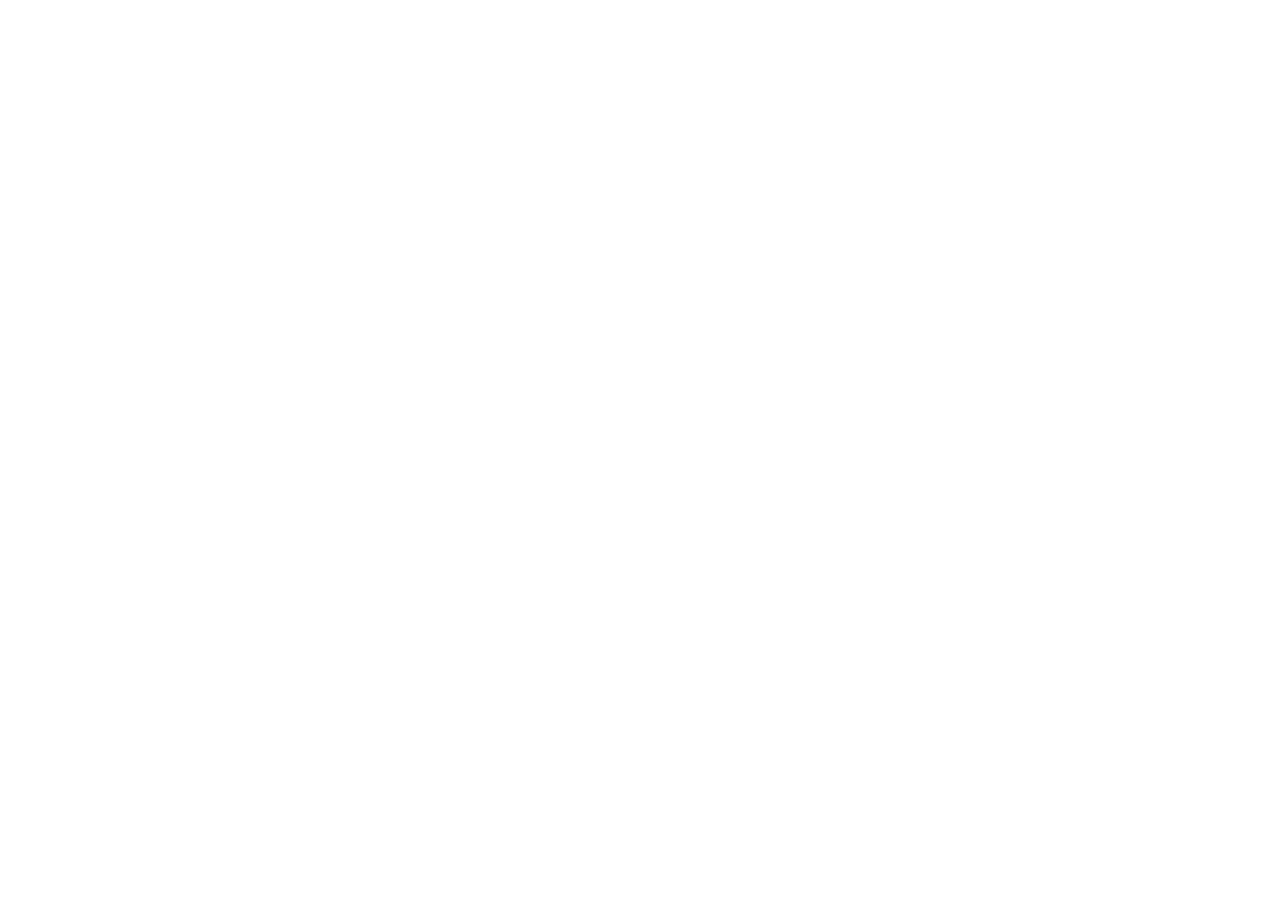
==== demo.html @ b32f46dc "finished working on testimonial section" ====
<!DOCTYPE html>
<html lang="en">

<head>
  <meta charset="UTF-8">
  <meta http-equiv="X-UA-Compatible" content="IE=edge">
  <meta name="viewport" content="width=device-width, initial-scale=1.0">
  <title>Document</title>
</head>

<body>
  
</body>

</html>
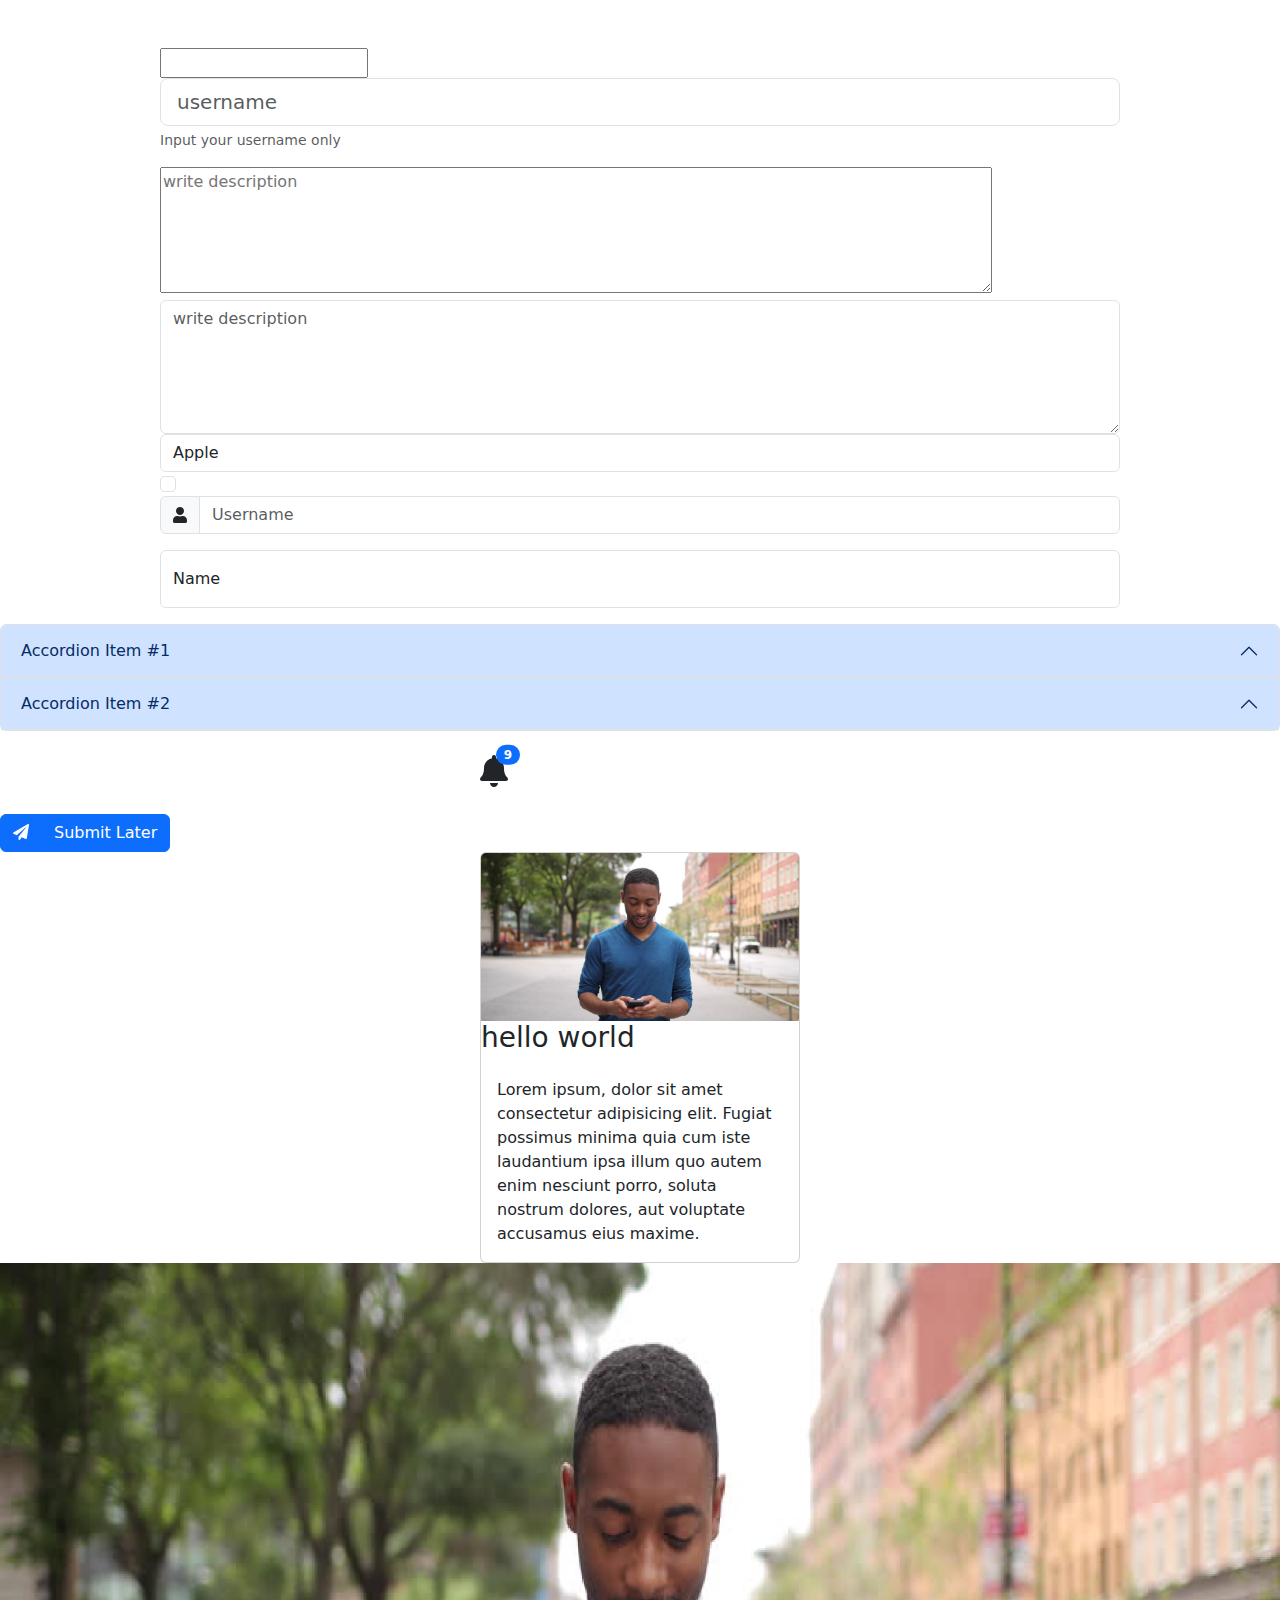
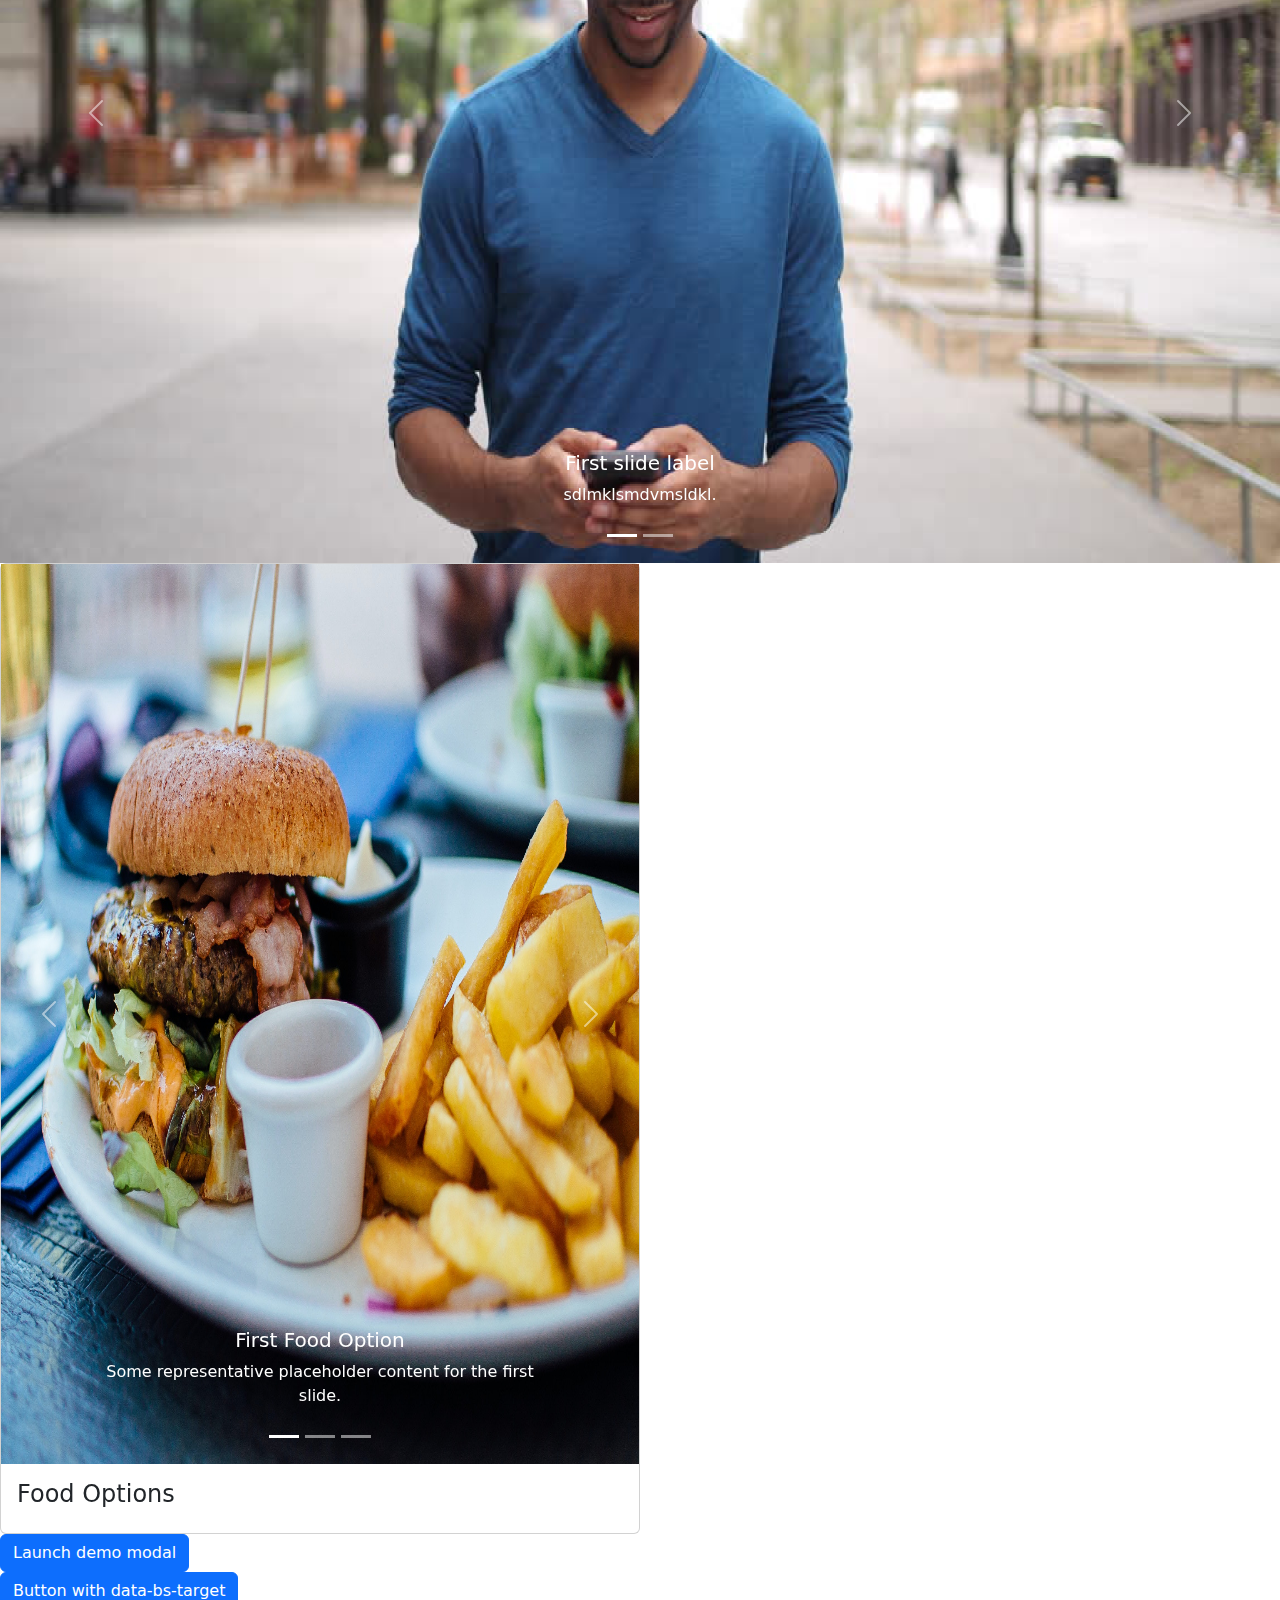
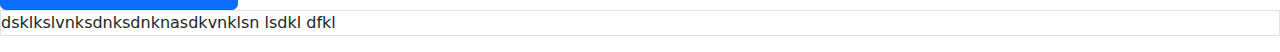
==== commit 8a6247ed: "demo messages" ====
--- a/demo.html
+++ b/demo.html
@@ -6,10 +6,246 @@
   <meta http-equiv="X-UA-Compatible" content="IE=edge">
   <meta name="viewport" content="width=device-width, initial-scale=1.0">
   <title>Document</title>
+  <link rel="stylesheet" href="assets/css/bootstrap.min.css">
+  <link rel="stylesheet" href="assets/css/all.min.css">
+  <style>
+    .carousel-item {
+      height: 100vh;
+    }
+
+    .carousel-item img {
+      height: 100%;
+    }
+  </style>
 </head>
 
 <body>
-  
+
+  <form class="col-5 col-md-9 mt-5 mx-auto">
+    <input type="text">
+    <input type="text" class="form-control form-control-lg" placeholder="username">
+    <p class="form-text">Input your username only</p>
+    <textarea placeholder="write description" rows="5" cols="100"></textarea>
+    <textarea class="form-control" placeholder="write description" rows="5"></textarea>
+    <select class="form-control">
+      <option>Apple</option>
+      <option>Pineapple</option>
+      <option>Mango</option>
+      <option>Bannana</option>
+    </select>
+    <input type="checkbox" class="form-check-input">
+    <div class="input-group mb-3">
+      <span class="input-group-text" id="basic-addon1">
+        <i class="fas fa-user"></i>
+      </span>
+      <input type="text" class="form-control" placeholder="Username" aria-label="Username"
+        aria-describedby="basic-addon1">
+    </div>
+    <div class="form-floating mb-3">
+      <input type="text" class="form-control" id="floatingInput" placeholder="name">
+      <label for="floatingInput">Name</label>
+    </div>
+  </form>
+
+  <div class="accordion" id="accordion">
+    <div class="accordion-item">
+      <h2 class="accordion-header">
+        <button class="accordion-button" type="button" data-bs-toggle="collapse" data-bs-target="#collapseOne"
+          aria-expanded="false" aria-controls="collapseOne">
+          Accordion Item #1
+        </button>
+      </h2>
+      <div id="collapseOne" class="accordion-collapse collapse" data-bs-parent="#accordionExample">
+        <div class="accordion-body">
+          <strong>This is the first item's accordion body.</strong> It is shown by default, until the collapse plugin
+          adds the appropriate classes that we use to style each element. These classes control the overall appearance,
+          as well as the showing and hiding via CSS transitions. You can modify any of this with custom CSS or
+          overriding our default variables. It's also worth noting that just about any HTML can go within the
+          <code>.accordion-body</code>, though the transition does limit overflow.
+          <strong>This is the first item's accordion body.</strong> It is shown by default, until the collapse plugin
+          adds the appropriate classes that we use to style each element. These classes control the overall appearance,
+          as well as the showing and hiding via CSS transitions. You can modify any of this with custom CSS or
+          overriding our default variables. It's also worth noting that just about any HTML can go within the
+          <code>.accordion-body</code>, though the transition does limit overflow.
+          <strong>This is the first item's accordion body.</strong> It is shown by default, until the collapse plugin
+          adds the appropriate classes that we use to style each element. These classes control the overall appearance,
+          as well as the showing and hiding via CSS transitions. You can modify any of this with custom CSS or
+          overriding our default variables. It's also worth noting that just about any HTML can go within the
+          <code>.accordion-body</code>, though the transition does limit overflow.
+          <strong>This is the first item's accordion body.</strong> It is shown by default, until the collapse plugin
+          adds the appropriate classes that we use to style each element. These classes control the overall appearance,
+          as well as the showing and hiding via CSS transitions. You can modify any of this with custom CSS or
+          overriding our default variables. It's also worth noting that just about any HTML can go within the
+          <code>.accordion-body</code>, though the transition does limit overflow.
+        </div>
+      </div>
+    </div>
+    <div class="accordion-item">
+      <h2 class="accordion-header">
+        <button class="accordion-button" type="button" data-bs-toggle="collapse" data-bs-target="#collapseTwo"
+          aria-expanded="false" aria-controls="collapseTwo">
+          Accordion Item #2
+        </button>
+      </h2>
+      <div id="collapseTwo" class="accordion-collapse collapse" data-bs-parent="#accordionExample">
+        <div class="accordion-body">
+          <strong>This is the first item's accordion body.</strong> It is shown by default, until the collapse plugin
+          adds the appropriate classes that we use to style each element. These classes control the overall appearance,
+          as well as the showing and hiding via CSS transitions. You can modify any of this with custom CSS or
+          overriding our default variables. It's also worth noting that just about any HTML can go within the
+          <code>.accordion-body</code>, though the transition does limit overflow.
+        </div>
+      </div>
+    </div>
+  </div>
+  <div class="col-3 mx-auto my-4 position-relative">
+    <i class="fa-2x fas fa-bell"></i>
+    <span class="position-absolute top-0 start-1 translate-middle badge rounded-pill bg-primary">
+      9
+    </span>
+  </div>
+
+  <div class="btn-group" role="group" aria-label="Basic example">
+    <button type="button" class="btn btn-primary">
+      <i class="fas fa-paper-plane"></i>
+    </button>
+    <button type="button" class="btn btn-primary">Submit Later</button>
+  </div>
+
+  <div class="card col-3 mx-auto">
+    <img src="assets/images/banner-2.png" class="card-img-top" alt="">
+    <h3 class="card-title">hello world</h3>
+    <div class="card-body">
+      Lorem ipsum, dolor sit amet consectetur adipisicing elit. Fugiat possimus minima quia cum iste laudantium ipsa
+      illum quo autem enim nesciunt porro, soluta nostrum dolores, aut voluptate accusamus eius maxime.
+    </div>
+  </div>
+
+  <div id="carouselExample" class="carousel slide">
+    <div class="carousel-indicators">
+      <button type="button" data-bs-target="#carouselExampleIndicators" data-bs-slide-to="0" class="active"
+        aria-current="true" aria-label="Slide 1"></button>
+      <button type="button" data-bs-target="#carouselExampleIndicators" data-bs-slide-to="1"
+        aria-label="Slide 2"></button>
+    </div>
+    <div class="carousel-inner">
+      <div class="carousel-item active">
+        <img src="assets/images/banner-2.png" class="d-block w-100" alt="...">
+        <div class="carousel-caption d-none d-md-block">
+          <h5>First slide label</h5>
+          <p>sdlmklsmdvmsldkl.</p>
+        </div>
+      </div>
+      <div class="carousel-item">
+        <img src="assets/images/banner.png" class="d-block w-100" alt="...">
+        <div class="carousel-caption d-none d-md-block">
+          <h5>First slide label</h5>
+          <p>Some representative placeholder content for the first slide.</p>
+        </div>
+      </div>
+    </div>
+    <button class="carousel-control-prev" type="button" data-bs-target="#carouselExample" data-bs-slide="prev">
+      <span class="carousel-control-prev-icon" aria-hidden="true"></span>
+      <span class="visually-hidden">Previous</span>
+    </button>
+    <button class="carousel-control-next" type="button" data-bs-target="#carouselExample" data-bs-slide="next">
+      <span class="carousel-control-next-icon" aria-hidden="true"></span>
+      <span class="visually-hidden">Next</span>
+    </button>
+  </div>
+
+  <div class="card col-md-6 col-12">
+    <div id="carouselExampleCaptions" class="carousel slide">
+      <div class="carousel-indicators">
+        <button type="button" data-bs-target="#carouselExampleCaptions" data-bs-slide-to="0" class="active"
+          aria-current="true" aria-label="Slide 1"></button>
+        <button type="button" data-bs-target="#carouselExampleCaptions" data-bs-slide-to="1"
+          aria-label="Slide 2"></button>
+        <button type="button" data-bs-target="#carouselExampleCaptions" data-bs-slide-to="2"
+          aria-label="Slide 3"></button>
+      </div>
+      <div class="carousel-inner">
+        <div class="carousel-item active">
+          <img src="assets/images/pexels-robin-stickel-70497.jpg" class="d-block w-100" alt="...">
+          <div class="carousel-caption d-none d-md-block">
+            <h5>First Food Option</h5>
+            <p>Some representative placeholder content for the first slide.</p>
+          </div>
+        </div>
+        <div class="carousel-item">
+          <img src="assets/images/pexels-ella-olsson-1640772.jpg" class="d-block w-100" alt="...">
+          <div class="carousel-caption d-none d-md-block">
+            <h5>Second Food Option</h5>
+            <p>Some representative placeholder content for the second slide.</p>
+          </div>
+        </div>
+        <div class="carousel-item">
+          <img src="assets/images/pexels-rajesh-tp-1624487.jpg" class="d-block w-100" alt="...">
+          <div class="carousel-caption d-none d-md-block">
+            <h5>Third Food Option</h5>
+            <p>Some representative placeholder content for the third slide.</p>
+          </div>
+        </div>
+      </div>
+      <button class="carousel-control-prev" type="button" data-bs-target="#carouselExampleCaptions"
+        data-bs-slide="prev">
+        <span class="carousel-control-prev-icon" aria-hidden="true"></span>
+        <span class="visually-hidden">Previous</span>
+      </button>
+      <button class="carousel-control-next" type="button" data-bs-target="#carouselExampleCaptions"
+        data-bs-slide="next">
+        <span class="carousel-control-next-icon" aria-hidden="true"></span>
+        <span class="visually-hidden">Next</span>
+      </button>
+    </div>
+    <div class="card-body">
+      <h4 class="card-title">Food Options</h4>
+    </div>
+  </div>
+
+  <!-- Button trigger modal -->
+  <button type="button" class="btn btn-primary" data-bs-toggle="modal" data-bs-target="#exampleModal">
+    Launch demo modal
+  </button>
+
+  <!-- Modal -->
+  <div class="modal fade" id="exampleModal" tabindex="-1" aria-labelledby="exampleModalLabel" aria-hidden="true">
+    <div class="modal-dialog">
+      <div class="modal-content">
+        <div class="modal-header">
+          <h1 class="modal-title fs-5" id="exampleModalLabel">Modal title</h1>
+          <button type="button" class="btn-close" data-bs-dismiss="modal" aria-label="Close"></button>
+        </div>
+        <div class="modal-body">
+          ...
+        </div>
+        <div class="modal-footer">
+          <button type="button" class="btn btn-secondary" data-bs-dismiss="modal">Close</button>
+          <button type="button" class="btn btn-primary">Save changes</button>
+        </div>
+      </div>
+    </div>
+  </div>
+
+  <div>
+    <button class="btn btn-primary" type="button" data-bs-toggle="collapse" data-bs-target="#collapseExample"
+      aria-expanded="false" aria-controls="collapseExample">
+      Button with data-bs-target
+    </button>
+  </div>
+  <div class="collapse" id="collapseExample">
+    <div class="card card-body">
+      Some placeholder content for the collapse component. This panel is hidden by default but revealed when the user
+      activates the relevant trigger.
+    </div>
+  </div>
+
+  <p class="col-12 p-0 border">
+    dsklkslvnksdnksdnknasdkvnklsn lsdkl dfkl
+  </p>
+
+  <script src="assets/js/all.min.js"></script>
+  <script src="assets/js/bootstrap.min.js"></script>
 </body>
 
 </html>--- a/assets/css/all.min.css
+++ b/assets/css/all.min.css
@@ -0,0 +1,5 @@
+/*!
+ * Font Awesome Free 5.15.4 by @fontawesome - https://fontawesome.com
+ * License - https://fontawesome.com/license/free (Icons: CC BY 4.0, Fonts: SIL OFL 1.1, Code: MIT License)
+ */
+.fa,.fab,.fad,.fal,.far,.fas{-moz-osx-font-smoothing:grayscale;-webkit-font-smoothing:antialiased;display:inline-block;font-style:normal;font-variant:normal;text-rendering:auto;line-height:1}.fa-lg{font-size:1.33333em;line-height:.75em;vertical-align:-.0667em}.fa-xs{font-size:.75em}.fa-sm{font-size:.875em}.fa-1x{font-size:1em}.fa-2x{font-size:2em}.fa-3x{font-size:3em}.fa-4x{font-size:4em}.fa-5x{font-size:5em}.fa-6x{font-size:6em}.fa-7x{font-size:7em}.fa-8x{font-size:8em}.fa-9x{font-size:9em}.fa-10x{font-size:10em}.fa-fw{text-align:center;width:1.25em}.fa-ul{list-style-type:none;margin-left:2.5em;padding-left:0}.fa-ul>li{position:relative}.fa-li{left:-2em;position:absolute;text-align:center;width:2em;line-height:inherit}.fa-border{border:.08em solid #eee;border-radius:.1em;padding:.2em .25em .15em}.fa-pull-left{float:left}.fa-pull-right{float:right}.fa.fa-pull-left,.fab.fa-pull-left,.fal.fa-pull-left,.far.fa-pull-left,.fas.fa-pull-left{margin-right:.3em}.fa.fa-pull-right,.fab.fa-pull-right,.fal.fa-pull-right,.far.fa-pull-right,.fas.fa-pull-right{margin-left:.3em}.fa-spin{-webkit-animation:fa-spin 2s linear infinite;animation:fa-spin 2s linear infinite}.fa-pulse{-webkit-animation:fa-spin 1s steps(8) infinite;animation:fa-spin 1s steps(8) infinite}@-webkit-keyframes fa-spin{0%{-webkit-transform:rotate(0deg);transform:rotate(0deg)}to{-webkit-transform:rotate(1turn);transform:rotate(1turn)}}@keyframes fa-spin{0%{-webkit-transform:rotate(0deg);transform:rotate(0deg)}to{-webkit-transform:rotate(1turn);transform:rotate(1turn)}}.fa-rotate-90{-ms-filter:"progid:DXImageTransform.Microsoft.BasicImage(rotation=1)";-webkit-transform:rotate(90deg);transform:rotate(90deg)}.fa-rotate-180{-ms-filter:"progid:DXImageTransform.Microsoft.BasicImage(rotation=2)";-webkit-transform:rotate(180deg);transform:rotate(180deg)}.fa-rotate-270{-ms-filter:"progid:DXImageTransform.Microsoft.BasicImage(rotation=3)";-webkit-transform:rotate(270deg);transform:rotate(270deg)}.fa-flip-horizontal{-ms-filter:"progid:DXImageTransform.Microsoft.BasicImage(rotation=0, mirror=1)";-webkit-transform:scaleX(-1);transform:scaleX(-1)}.fa-flip-vertical{-webkit-transform:scaleY(-1);transform:scaleY(-1)}.fa-flip-both,.fa-flip-horizontal.fa-flip-vertical,.fa-flip-vertical{-ms-filter:"progid:DXImageTransform.Microsoft.BasicImage(rotation=2, mirror=1)"}.fa-flip-both,.fa-flip-horizontal.fa-flip-vertical{-webkit-transform:scale(-1);transform:scale(-1)}:root .fa-flip-both,:root .fa-flip-horizontal,:root .fa-flip-vertical,:root .fa-rotate-90,:root .fa-rotate-180,:root .fa-rotate-270{-webkit-filter:none;filter:none}.fa-stack{display:inline-block;height:2em;line-height:2em;position:relative;vertical-align:middle;width:2.5em}.fa-stack-1x,.fa-stack-2x{left:0;position:absolute;text-align:center;width:100%}.fa-stack-1x{line-height:inherit}.fa-stack-2x{font-size:2em}.fa-inverse{color:#fff}.fa-500px:before{content:"\f26e"}.fa-accessible-icon:before{content:"\f368"}.fa-accusoft:before{content:"\f369"}.fa-acquisitions-incorporated:before{content:"\f6af"}.fa-ad:before{content:"\f641"}.fa-address-book:before{content:"\f2b9"}.fa-address-card:before{content:"\f2bb"}.fa-adjust:before{content:"\f042"}.fa-adn:before{content:"\f170"}.fa-adversal:before{content:"\f36a"}.fa-affiliatetheme:before{content:"\f36b"}.fa-air-freshener:before{content:"\f5d0"}.fa-airbnb:before{content:"\f834"}.fa-algolia:before{content:"\f36c"}.fa-align-center:before{content:"\f037"}.fa-align-justify:before{content:"\f039"}.fa-align-left:before{content:"\f036"}.fa-align-right:before{content:"\f038"}.fa-alipay:before{content:"\f642"}.fa-allergies:before{content:"\f461"}.fa-amazon:before{content:"\f270"}.fa-amazon-pay:before{content:"\f42c"}.fa-ambulance:before{content:"\f0f9"}.fa-american-sign-language-interpreting:before{content:"\f2a3"}.fa-amilia:before{content:"\f36d"}.fa-anchor:before{content:"\f13d"}.fa-android:before{content:"\f17b"}.fa-angellist:before{content:"\f209"}.fa-angle-double-down:before{content:"\f103"}.fa-angle-double-left:before{content:"\f100"}.fa-angle-double-right:before{content:"\f101"}.fa-angle-double-up:before{content:"\f102"}.fa-angle-down:before{content:"\f107"}.fa-angle-left:before{content:"\f104"}.fa-angle-right:before{content:"\f105"}.fa-angle-up:before{content:"\f106"}.fa-angry:before{content:"\f556"}.fa-angrycreative:before{content:"\f36e"}.fa-angular:before{content:"\f420"}.fa-ankh:before{content:"\f644"}.fa-app-store:before{content:"\f36f"}.fa-app-store-ios:before{content:"\f370"}.fa-apper:before{content:"\f371"}.fa-apple:before{content:"\f179"}.fa-apple-alt:before{content:"\f5d1"}.fa-apple-pay:before{content:"\f415"}.fa-archive:before{content:"\f187"}.fa-archway:before{content:"\f557"}.fa-arrow-alt-circle-down:before{content:"\f358"}.fa-arrow-alt-circle-left:before{content:"\f359"}.fa-arrow-alt-circle-right:before{content:"\f35a"}.fa-arrow-alt-circle-up:before{content:"\f35b"}.fa-arrow-circle-down:before{content:"\f0ab"}.fa-arrow-circle-left:before{content:"\f0a8"}.fa-arrow-circle-right:before{content:"\f0a9"}.fa-arrow-circle-up:before{content:"\f0aa"}.fa-arrow-down:before{content:"\f063"}.fa-arrow-left:before{content:"\f060"}.fa-arrow-right:before{content:"\f061"}.fa-arrow-up:before{content:"\f062"}.fa-arrows-alt:before{content:"\f0b2"}.fa-arrows-alt-h:before{content:"\f337"}.fa-arrows-alt-v:before{content:"\f338"}.fa-artstation:before{content:"\f77a"}.fa-assistive-listening-systems:before{content:"\f2a2"}.fa-asterisk:before{content:"\f069"}.fa-asymmetrik:before{content:"\f372"}.fa-at:before{content:"\f1fa"}.fa-atlas:before{content:"\f558"}.fa-atlassian:before{content:"\f77b"}.fa-atom:before{content:"\f5d2"}.fa-audible:before{content:"\f373"}.fa-audio-description:before{content:"\f29e"}.fa-autoprefixer:before{content:"\f41c"}.fa-avianex:before{content:"\f374"}.fa-aviato:before{content:"\f421"}.fa-award:before{content:"\f559"}.fa-aws:before{content:"\f375"}.fa-baby:before{content:"\f77c"}.fa-baby-carriage:before{content:"\f77d"}.fa-backspace:before{content:"\f55a"}.fa-backward:before{content:"\f04a"}.fa-bacon:before{content:"\f7e5"}.fa-bacteria:before{content:"\e059"}.fa-bacterium:before{content:"\e05a"}.fa-bahai:before{content:"\f666"}.fa-balance-scale:before{content:"\f24e"}.fa-balance-scale-left:before{content:"\f515"}.fa-balance-scale-right:before{content:"\f516"}.fa-ban:before{content:"\f05e"}.fa-band-aid:before{content:"\f462"}.fa-bandcamp:before{content:"\f2d5"}.fa-barcode:before{content:"\f02a"}.fa-bars:before{content:"\f0c9"}.fa-baseball-ball:before{content:"\f433"}.fa-basketball-ball:before{content:"\f434"}.fa-bath:before{content:"\f2cd"}.fa-battery-empty:before{content:"\f244"}.fa-battery-full:before{content:"\f240"}.fa-battery-half:before{content:"\f242"}.fa-battery-quarter:before{content:"\f243"}.fa-battery-three-quarters:before{content:"\f241"}.fa-battle-net:before{content:"\f835"}.fa-bed:before{content:"\f236"}.fa-beer:before{content:"\f0fc"}.fa-behance:before{content:"\f1b4"}.fa-behance-square:before{content:"\f1b5"}.fa-bell:before{content:"\f0f3"}.fa-bell-slash:before{content:"\f1f6"}.fa-bezier-curve:before{content:"\f55b"}.fa-bible:before{content:"\f647"}.fa-bicycle:before{content:"\f206"}.fa-biking:before{content:"\f84a"}.fa-bimobject:before{content:"\f378"}.fa-binoculars:before{content:"\f1e5"}.fa-biohazard:before{content:"\f780"}.fa-birthday-cake:before{content:"\f1fd"}.fa-bitbucket:before{content:"\f171"}.fa-bitcoin:before{content:"\f379"}.fa-bity:before{content:"\f37a"}.fa-black-tie:before{content:"\f27e"}.fa-blackberry:before{content:"\f37b"}.fa-blender:before{content:"\f517"}.fa-blender-phone:before{content:"\f6b6"}.fa-blind:before{content:"\f29d"}.fa-blog:before{content:"\f781"}.fa-blogger:before{content:"\f37c"}.fa-blogger-b:before{content:"\f37d"}.fa-bluetooth:before{content:"\f293"}.fa-bluetooth-b:before{content:"\f294"}.fa-bold:before{content:"\f032"}.fa-bolt:before{content:"\f0e7"}.fa-bomb:before{content:"\f1e2"}.fa-bone:before{content:"\f5d7"}.fa-bong:before{content:"\f55c"}.fa-book:before{content:"\f02d"}.fa-book-dead:before{content:"\f6b7"}.fa-book-medical:before{content:"\f7e6"}.fa-book-open:before{content:"\f518"}.fa-book-reader:before{content:"\f5da"}.fa-bookmark:before{content:"\f02e"}.fa-bootstrap:before{content:"\f836"}.fa-border-all:before{content:"\f84c"}.fa-border-none:before{content:"\f850"}.fa-border-style:before{content:"\f853"}.fa-bowling-ball:before{content:"\f436"}.fa-box:before{content:"\f466"}.fa-box-open:before{content:"\f49e"}.fa-box-tissue:before{content:"\e05b"}.fa-boxes:before{content:"\f468"}.fa-braille:before{content:"\f2a1"}.fa-brain:before{content:"\f5dc"}.fa-bread-slice:before{content:"\f7ec"}.fa-briefcase:before{content:"\f0b1"}.fa-briefcase-medical:before{content:"\f469"}.fa-broadcast-tower:before{content:"\f519"}.fa-broom:before{content:"\f51a"}.fa-brush:before{content:"\f55d"}.fa-btc:before{content:"\f15a"}.fa-buffer:before{content:"\f837"}.fa-bug:before{content:"\f188"}.fa-building:before{content:"\f1ad"}.fa-bullhorn:before{content:"\f0a1"}.fa-bullseye:before{content:"\f140"}.fa-burn:before{content:"\f46a"}.fa-buromobelexperte:before{content:"\f37f"}.fa-bus:before{content:"\f207"}.fa-bus-alt:before{content:"\f55e"}.fa-business-time:before{content:"\f64a"}.fa-buy-n-large:before{content:"\f8a6"}.fa-buysellads:before{content:"\f20d"}.fa-calculator:before{content:"\f1ec"}.fa-calendar:before{content:"\f133"}.fa-calendar-alt:before{content:"\f073"}.fa-calendar-check:before{content:"\f274"}.fa-calendar-day:before{content:"\f783"}.fa-calendar-minus:before{content:"\f272"}.fa-calendar-plus:before{content:"\f271"}.fa-calendar-times:before{content:"\f273"}.fa-calendar-week:before{content:"\f784"}.fa-camera:before{content:"\f030"}.fa-camera-retro:before{content:"\f083"}.fa-campground:before{content:"\f6bb"}.fa-canadian-maple-leaf:before{content:"\f785"}.fa-candy-cane:before{content:"\f786"}.fa-cannabis:before{content:"\f55f"}.fa-capsules:before{content:"\f46b"}.fa-car:before{content:"\f1b9"}.fa-car-alt:before{content:"\f5de"}.fa-car-battery:before{content:"\f5df"}.fa-car-crash:before{content:"\f5e1"}.fa-car-side:before{content:"\f5e4"}.fa-caravan:before{content:"\f8ff"}.fa-caret-down:before{content:"\f0d7"}.fa-caret-left:before{content:"\f0d9"}.fa-caret-right:before{content:"\f0da"}.fa-caret-square-down:before{content:"\f150"}.fa-caret-square-left:before{content:"\f191"}.fa-caret-square-right:before{content:"\f152"}.fa-caret-square-up:before{content:"\f151"}.fa-caret-up:before{content:"\f0d8"}.fa-carrot:before{content:"\f787"}.fa-cart-arrow-down:before{content:"\f218"}.fa-cart-plus:before{content:"\f217"}.fa-cash-register:before{content:"\f788"}.fa-cat:before{content:"\f6be"}.fa-cc-amazon-pay:before{content:"\f42d"}.fa-cc-amex:before{content:"\f1f3"}.fa-cc-apple-pay:before{content:"\f416"}.fa-cc-diners-club:before{content:"\f24c"}.fa-cc-discover:before{content:"\f1f2"}.fa-cc-jcb:before{content:"\f24b"}.fa-cc-mastercard:before{content:"\f1f1"}.fa-cc-paypal:before{content:"\f1f4"}.fa-cc-stripe:before{content:"\f1f5"}.fa-cc-visa:before{content:"\f1f0"}.fa-centercode:before{content:"\f380"}.fa-centos:before{content:"\f789"}.fa-certificate:before{content:"\f0a3"}.fa-chair:before{content:"\f6c0"}.fa-chalkboard:before{content:"\f51b"}.fa-chalkboard-teacher:before{content:"\f51c"}.fa-charging-station:before{content:"\f5e7"}.fa-chart-area:before{content:"\f1fe"}.fa-chart-bar:before{content:"\f080"}.fa-chart-line:before{content:"\f201"}.fa-chart-pie:before{content:"\f200"}.fa-check:before{content:"\f00c"}.fa-check-circle:before{content:"\f058"}.fa-check-double:before{content:"\f560"}.fa-check-square:before{content:"\f14a"}.fa-cheese:before{content:"\f7ef"}.fa-chess:before{content:"\f439"}.fa-chess-bishop:before{content:"\f43a"}.fa-chess-board:before{content:"\f43c"}.fa-chess-king:before{content:"\f43f"}.fa-chess-knight:before{content:"\f441"}.fa-chess-pawn:before{content:"\f443"}.fa-chess-queen:before{content:"\f445"}.fa-chess-rook:before{content:"\f447"}.fa-chevron-circle-down:before{content:"\f13a"}.fa-chevron-circle-left:before{content:"\f137"}.fa-chevron-circle-right:before{content:"\f138"}.fa-chevron-circle-up:before{content:"\f139"}.fa-chevron-down:before{content:"\f078"}.fa-chevron-left:before{content:"\f053"}.fa-chevron-right:before{content:"\f054"}.fa-chevron-up:before{content:"\f077"}.fa-child:before{content:"\f1ae"}.fa-chrome:before{content:"\f268"}.fa-chromecast:before{content:"\f838"}.fa-church:before{content:"\f51d"}.fa-circle:before{content:"\f111"}.fa-circle-notch:before{content:"\f1ce"}.fa-city:before{content:"\f64f"}.fa-clinic-medical:before{content:"\f7f2"}.fa-clipboard:before{content:"\f328"}.fa-clipboard-check:before{content:"\f46c"}.fa-clipboard-list:before{content:"\f46d"}.fa-clock:before{content:"\f017"}.fa-clone:before{content:"\f24d"}.fa-closed-captioning:before{content:"\f20a"}.fa-cloud:before{content:"\f0c2"}.fa-cloud-download-alt:before{content:"\f381"}.fa-cloud-meatball:before{content:"\f73b"}.fa-cloud-moon:before{content:"\f6c3"}.fa-cloud-moon-rain:before{content:"\f73c"}.fa-cloud-rain:before{content:"\f73d"}.fa-cloud-showers-heavy:before{content:"\f740"}.fa-cloud-sun:before{content:"\f6c4"}.fa-cloud-sun-rain:before{content:"\f743"}.fa-cloud-upload-alt:before{content:"\f382"}.fa-cloudflare:before{content:"\e07d"}.fa-cloudscale:before{content:"\f383"}.fa-cloudsmith:before{content:"\f384"}.fa-cloudversify:before{content:"\f385"}.fa-cocktail:before{content:"\f561"}.fa-code:before{content:"\f121"}.fa-code-branch:before{content:"\f126"}.fa-codepen:before{content:"\f1cb"}.fa-codiepie:before{content:"\f284"}.fa-coffee:before{content:"\f0f4"}.fa-cog:before{content:"\f013"}.fa-cogs:before{content:"\f085"}.fa-coins:before{content:"\f51e"}.fa-columns:before{content:"\f0db"}.fa-comment:before{content:"\f075"}.fa-comment-alt:before{content:"\f27a"}.fa-comment-dollar:before{content:"\f651"}.fa-comment-dots:before{content:"\f4ad"}.fa-comment-medical:before{content:"\f7f5"}.fa-comment-slash:before{content:"\f4b3"}.fa-comments:before{content:"\f086"}.fa-comments-dollar:before{content:"\f653"}.fa-compact-disc:before{content:"\f51f"}.fa-compass:before{content:"\f14e"}.fa-compress:before{content:"\f066"}.fa-compress-alt:before{content:"\f422"}.fa-compress-arrows-alt:before{content:"\f78c"}.fa-concierge-bell:before{content:"\f562"}.fa-confluence:before{content:"\f78d"}.fa-connectdevelop:before{content:"\f20e"}.fa-contao:before{content:"\f26d"}.fa-cookie:before{content:"\f563"}.fa-cookie-bite:before{content:"\f564"}.fa-copy:before{content:"\f0c5"}.fa-copyright:before{content:"\f1f9"}.fa-cotton-bureau:before{content:"\f89e"}.fa-couch:before{content:"\f4b8"}.fa-cpanel:before{content:"\f388"}.fa-creative-commons:before{content:"\f25e"}.fa-creative-commons-by:before{content:"\f4e7"}.fa-creative-commons-nc:before{content:"\f4e8"}.fa-creative-commons-nc-eu:before{content:"\f4e9"}.fa-creative-commons-nc-jp:before{content:"\f4ea"}.fa-creative-commons-nd:before{content:"\f4eb"}.fa-creative-commons-pd:before{content:"\f4ec"}.fa-creative-commons-pd-alt:before{content:"\f4ed"}.fa-creative-commons-remix:before{content:"\f4ee"}.fa-creative-commons-sa:before{content:"\f4ef"}.fa-creative-commons-sampling:before{content:"\f4f0"}.fa-creative-commons-sampling-plus:before{content:"\f4f1"}.fa-creative-commons-share:before{content:"\f4f2"}.fa-creative-commons-zero:before{content:"\f4f3"}.fa-credit-card:before{content:"\f09d"}.fa-critical-role:before{content:"\f6c9"}.fa-crop:before{content:"\f125"}.fa-crop-alt:before{content:"\f565"}.fa-cross:before{content:"\f654"}.fa-crosshairs:before{content:"\f05b"}.fa-crow:before{content:"\f520"}.fa-crown:before{content:"\f521"}.fa-crutch:before{content:"\f7f7"}.fa-css3:before{content:"\f13c"}.fa-css3-alt:before{content:"\f38b"}.fa-cube:before{content:"\f1b2"}.fa-cubes:before{content:"\f1b3"}.fa-cut:before{content:"\f0c4"}.fa-cuttlefish:before{content:"\f38c"}.fa-d-and-d:before{content:"\f38d"}.fa-d-and-d-beyond:before{content:"\f6ca"}.fa-dailymotion:before{content:"\e052"}.fa-dashcube:before{content:"\f210"}.fa-database:before{content:"\f1c0"}.fa-deaf:before{content:"\f2a4"}.fa-deezer:before{content:"\e077"}.fa-delicious:before{content:"\f1a5"}.fa-democrat:before{content:"\f747"}.fa-deploydog:before{content:"\f38e"}.fa-deskpro:before{content:"\f38f"}.fa-desktop:before{content:"\f108"}.fa-dev:before{content:"\f6cc"}.fa-deviantart:before{content:"\f1bd"}.fa-dharmachakra:before{content:"\f655"}.fa-dhl:before{content:"\f790"}.fa-diagnoses:before{content:"\f470"}.fa-diaspora:before{content:"\f791"}.fa-dice:before{content:"\f522"}.fa-dice-d20:before{content:"\f6cf"}.fa-dice-d6:before{content:"\f6d1"}.fa-dice-five:before{content:"\f523"}.fa-dice-four:before{content:"\f524"}.fa-dice-one:before{content:"\f525"}.fa-dice-six:before{content:"\f526"}.fa-dice-three:before{content:"\f527"}.fa-dice-two:before{content:"\f528"}.fa-digg:before{content:"\f1a6"}.fa-digital-ocean:before{content:"\f391"}.fa-digital-tachograph:before{content:"\f566"}.fa-directions:before{content:"\f5eb"}.fa-discord:before{content:"\f392"}.fa-discourse:before{content:"\f393"}.fa-disease:before{content:"\f7fa"}.fa-divide:before{content:"\f529"}.fa-dizzy:before{content:"\f567"}.fa-dna:before{content:"\f471"}.fa-dochub:before{content:"\f394"}.fa-docker:before{content:"\f395"}.fa-dog:before{content:"\f6d3"}.fa-dollar-sign:before{content:"\f155"}.fa-dolly:before{content:"\f472"}.fa-dolly-flatbed:before{content:"\f474"}.fa-donate:before{content:"\f4b9"}.fa-door-closed:before{content:"\f52a"}.fa-door-open:before{content:"\f52b"}.fa-dot-circle:before{content:"\f192"}.fa-dove:before{content:"\f4ba"}.fa-download:before{content:"\f019"}.fa-draft2digital:before{content:"\f396"}.fa-drafting-compass:before{content:"\f568"}.fa-dragon:before{content:"\f6d5"}.fa-draw-polygon:before{content:"\f5ee"}.fa-dribbble:before{content:"\f17d"}.fa-dribbble-square:before{content:"\f397"}.fa-dropbox:before{content:"\f16b"}.fa-drum:before{content:"\f569"}.fa-drum-steelpan:before{content:"\f56a"}.fa-drumstick-bite:before{content:"\f6d7"}.fa-drupal:before{content:"\f1a9"}.fa-dumbbell:before{content:"\f44b"}.fa-dumpster:before{content:"\f793"}.fa-dumpster-fire:before{content:"\f794"}.fa-dungeon:before{content:"\f6d9"}.fa-dyalog:before{content:"\f399"}.fa-earlybirds:before{content:"\f39a"}.fa-ebay:before{content:"\f4f4"}.fa-edge:before{content:"\f282"}.fa-edge-legacy:before{content:"\e078"}.fa-edit:before{content:"\f044"}.fa-egg:before{content:"\f7fb"}.fa-eject:before{content:"\f052"}.fa-elementor:before{content:"\f430"}.fa-ellipsis-h:before{content:"\f141"}.fa-ellipsis-v:before{content:"\f142"}.fa-ello:before{content:"\f5f1"}.fa-ember:before{content:"\f423"}.fa-empire:before{content:"\f1d1"}.fa-envelope:before{content:"\f0e0"}.fa-envelope-open:before{content:"\f2b6"}.fa-envelope-open-text:before{content:"\f658"}.fa-envelope-square:before{content:"\f199"}.fa-envira:before{content:"\f299"}.fa-equals:before{content:"\f52c"}.fa-eraser:before{content:"\f12d"}.fa-erlang:before{content:"\f39d"}.fa-ethereum:before{content:"\f42e"}.fa-ethernet:before{content:"\f796"}.fa-etsy:before{content:"\f2d7"}.fa-euro-sign:before{content:"\f153"}.fa-evernote:before{content:"\f839"}.fa-exchange-alt:before{content:"\f362"}.fa-exclamation:before{content:"\f12a"}.fa-exclamation-circle:before{content:"\f06a"}.fa-exclamation-triangle:before{content:"\f071"}.fa-expand:before{content:"\f065"}.fa-expand-alt:before{content:"\f424"}.fa-expand-arrows-alt:before{content:"\f31e"}.fa-expeditedssl:before{content:"\f23e"}.fa-external-link-alt:before{content:"\f35d"}.fa-external-link-square-alt:before{content:"\f360"}.fa-eye:before{content:"\f06e"}.fa-eye-dropper:before{content:"\f1fb"}.fa-eye-slash:before{content:"\f070"}.fa-facebook:before{content:"\f09a"}.fa-facebook-f:before{content:"\f39e"}.fa-facebook-messenger:before{content:"\f39f"}.fa-facebook-square:before{content:"\f082"}.fa-fan:before{content:"\f863"}.fa-fantasy-flight-games:before{content:"\f6dc"}.fa-fast-backward:before{content:"\f049"}.fa-fast-forward:before{content:"\f050"}.fa-faucet:before{content:"\e005"}.fa-fax:before{content:"\f1ac"}.fa-feather:before{content:"\f52d"}.fa-feather-alt:before{content:"\f56b"}.fa-fedex:before{content:"\f797"}.fa-fedora:before{content:"\f798"}.fa-female:before{content:"\f182"}.fa-fighter-jet:before{content:"\f0fb"}.fa-figma:before{content:"\f799"}.fa-file:before{content:"\f15b"}.fa-file-alt:before{content:"\f15c"}.fa-file-archive:before{content:"\f1c6"}.fa-file-audio:before{content:"\f1c7"}.fa-file-code:before{content:"\f1c9"}.fa-file-contract:before{content:"\f56c"}.fa-file-csv:before{content:"\f6dd"}.fa-file-download:before{content:"\f56d"}.fa-file-excel:before{content:"\f1c3"}.fa-file-export:before{content:"\f56e"}.fa-file-image:before{content:"\f1c5"}.fa-file-import:before{content:"\f56f"}.fa-file-invoice:before{content:"\f570"}.fa-file-invoice-dollar:before{content:"\f571"}.fa-file-medical:before{content:"\f477"}.fa-file-medical-alt:before{content:"\f478"}.fa-file-pdf:before{content:"\f1c1"}.fa-file-powerpoint:before{content:"\f1c4"}.fa-file-prescription:before{content:"\f572"}.fa-file-signature:before{content:"\f573"}.fa-file-upload:before{content:"\f574"}.fa-file-video:before{content:"\f1c8"}.fa-file-word:before{content:"\f1c2"}.fa-fill:before{content:"\f575"}.fa-fill-drip:before{content:"\f576"}.fa-film:before{content:"\f008"}.fa-filter:before{content:"\f0b0"}.fa-fingerprint:before{content:"\f577"}.fa-fire:before{content:"\f06d"}.fa-fire-alt:before{content:"\f7e4"}.fa-fire-extinguisher:before{content:"\f134"}.fa-firefox:before{content:"\f269"}.fa-firefox-browser:before{content:"\e007"}.fa-first-aid:before{content:"\f479"}.fa-first-order:before{content:"\f2b0"}.fa-first-order-alt:before{content:"\f50a"}.fa-firstdraft:before{content:"\f3a1"}.fa-fish:before{content:"\f578"}.fa-fist-raised:before{content:"\f6de"}.fa-flag:before{content:"\f024"}.fa-flag-checkered:before{content:"\f11e"}.fa-flag-usa:before{content:"\f74d"}.fa-flask:before{content:"\f0c3"}.fa-flickr:before{content:"\f16e"}.fa-flipboard:before{content:"\f44d"}.fa-flushed:before{content:"\f579"}.fa-fly:before{content:"\f417"}.fa-folder:before{content:"\f07b"}.fa-folder-minus:before{content:"\f65d"}.fa-folder-open:before{content:"\f07c"}.fa-folder-plus:before{content:"\f65e"}.fa-font:before{content:"\f031"}.fa-font-awesome:before{content:"\f2b4"}.fa-font-awesome-alt:before{content:"\f35c"}.fa-font-awesome-flag:before{content:"\f425"}.fa-font-awesome-logo-full:before{content:"\f4e6"}.fa-fonticons:before{content:"\f280"}.fa-fonticons-fi:before{content:"\f3a2"}.fa-football-ball:before{content:"\f44e"}.fa-fort-awesome:before{content:"\f286"}.fa-fort-awesome-alt:before{content:"\f3a3"}.fa-forumbee:before{content:"\f211"}.fa-forward:before{content:"\f04e"}.fa-foursquare:before{content:"\f180"}.fa-free-code-camp:before{content:"\f2c5"}.fa-freebsd:before{content:"\f3a4"}.fa-frog:before{content:"\f52e"}.fa-frown:before{content:"\f119"}.fa-frown-open:before{content:"\f57a"}.fa-fulcrum:before{content:"\f50b"}.fa-funnel-dollar:before{content:"\f662"}.fa-futbol:before{content:"\f1e3"}.fa-galactic-republic:before{content:"\f50c"}.fa-galactic-senate:before{content:"\f50d"}.fa-gamepad:before{content:"\f11b"}.fa-gas-pump:before{content:"\f52f"}.fa-gavel:before{content:"\f0e3"}.fa-gem:before{content:"\f3a5"}.fa-genderless:before{content:"\f22d"}.fa-get-pocket:before{content:"\f265"}.fa-gg:before{content:"\f260"}.fa-gg-circle:before{content:"\f261"}.fa-ghost:before{content:"\f6e2"}.fa-gift:before{content:"\f06b"}.fa-gifts:before{content:"\f79c"}.fa-git:before{content:"\f1d3"}.fa-git-alt:before{content:"\f841"}.fa-git-square:before{content:"\f1d2"}.fa-github:before{content:"\f09b"}.fa-github-alt:before{content:"\f113"}.fa-github-square:before{content:"\f092"}.fa-gitkraken:before{content:"\f3a6"}.fa-gitlab:before{content:"\f296"}.fa-gitter:before{content:"\f426"}.fa-glass-cheers:before{content:"\f79f"}.fa-glass-martini:before{content:"\f000"}.fa-glass-martini-alt:before{content:"\f57b"}.fa-glass-whiskey:before{content:"\f7a0"}.fa-glasses:before{content:"\f530"}.fa-glide:before{content:"\f2a5"}.fa-glide-g:before{content:"\f2a6"}.fa-globe:before{content:"\f0ac"}.fa-globe-africa:before{content:"\f57c"}.fa-globe-americas:before{content:"\f57d"}.fa-globe-asia:before{content:"\f57e"}.fa-globe-europe:before{content:"\f7a2"}.fa-gofore:before{content:"\f3a7"}.fa-golf-ball:before{content:"\f450"}.fa-goodreads:before{content:"\f3a8"}.fa-goodreads-g:before{content:"\f3a9"}.fa-google:before{content:"\f1a0"}.fa-google-drive:before{content:"\f3aa"}.fa-google-pay:before{content:"\e079"}.fa-google-play:before{content:"\f3ab"}.fa-google-plus:before{content:"\f2b3"}.fa-google-plus-g:before{content:"\f0d5"}.fa-google-plus-square:before{content:"\f0d4"}.fa-google-wallet:before{content:"\f1ee"}.fa-gopuram:before{content:"\f664"}.fa-graduation-cap:before{content:"\f19d"}.fa-gratipay:before{content:"\f184"}.fa-grav:before{content:"\f2d6"}.fa-greater-than:before{content:"\f531"}.fa-greater-than-equal:before{content:"\f532"}.fa-grimace:before{content:"\f57f"}.fa-grin:before{content:"\f580"}.fa-grin-alt:before{content:"\f581"}.fa-grin-beam:before{content:"\f582"}.fa-grin-beam-sweat:before{content:"\f583"}.fa-grin-hearts:before{content:"\f584"}.fa-grin-squint:before{content:"\f585"}.fa-grin-squint-tears:before{content:"\f586"}.fa-grin-stars:before{content:"\f587"}.fa-grin-tears:before{content:"\f588"}.fa-grin-tongue:before{content:"\f589"}.fa-grin-tongue-squint:before{content:"\f58a"}.fa-grin-tongue-wink:before{content:"\f58b"}.fa-grin-wink:before{content:"\f58c"}.fa-grip-horizontal:before{content:"\f58d"}.fa-grip-lines:before{content:"\f7a4"}.fa-grip-lines-vertical:before{content:"\f7a5"}.fa-grip-vertical:before{content:"\f58e"}.fa-gripfire:before{content:"\f3ac"}.fa-grunt:before{content:"\f3ad"}.fa-guilded:before{content:"\e07e"}.fa-guitar:before{content:"\f7a6"}.fa-gulp:before{content:"\f3ae"}.fa-h-square:before{content:"\f0fd"}.fa-hacker-news:before{content:"\f1d4"}.fa-hacker-news-square:before{content:"\f3af"}.fa-hackerrank:before{content:"\f5f7"}.fa-hamburger:before{content:"\f805"}.fa-hammer:before{content:"\f6e3"}.fa-hamsa:before{content:"\f665"}.fa-hand-holding:before{content:"\f4bd"}.fa-hand-holding-heart:before{content:"\f4be"}.fa-hand-holding-medical:before{content:"\e05c"}.fa-hand-holding-usd:before{content:"\f4c0"}.fa-hand-holding-water:before{content:"\f4c1"}.fa-hand-lizard:before{content:"\f258"}.fa-hand-middle-finger:before{content:"\f806"}.fa-hand-paper:before{content:"\f256"}.fa-hand-peace:before{content:"\f25b"}.fa-hand-point-down:before{content:"\f0a7"}.fa-hand-point-left:before{content:"\f0a5"}.fa-hand-point-right:before{content:"\f0a4"}.fa-hand-point-up:before{content:"\f0a6"}.fa-hand-pointer:before{content:"\f25a"}.fa-hand-rock:before{content:"\f255"}.fa-hand-scissors:before{content:"\f257"}.fa-hand-sparkles:before{content:"\e05d"}.fa-hand-spock:before{content:"\f259"}.fa-hands:before{content:"\f4c2"}.fa-hands-helping:before{content:"\f4c4"}.fa-hands-wash:before{content:"\e05e"}.fa-handshake:before{content:"\f2b5"}.fa-handshake-alt-slash:before{content:"\e05f"}.fa-handshake-slash:before{content:"\e060"}.fa-hanukiah:before{content:"\f6e6"}.fa-hard-hat:before{content:"\f807"}.fa-hashtag:before{content:"\f292"}.fa-hat-cowboy:before{content:"\f8c0"}.fa-hat-cowboy-side:before{content:"\f8c1"}.fa-hat-wizard:before{content:"\f6e8"}.fa-hdd:before{content:"\f0a0"}.fa-head-side-cough:before{content:"\e061"}.fa-head-side-cough-slash:before{content:"\e062"}.fa-head-side-mask:before{content:"\e063"}.fa-head-side-virus:before{content:"\e064"}.fa-heading:before{content:"\f1dc"}.fa-headphones:before{content:"\f025"}.fa-headphones-alt:before{content:"\f58f"}.fa-headset:before{content:"\f590"}.fa-heart:before{content:"\f004"}.fa-heart-broken:before{content:"\f7a9"}.fa-heartbeat:before{content:"\f21e"}.fa-helicopter:before{content:"\f533"}.fa-highlighter:before{content:"\f591"}.fa-hiking:before{content:"\f6ec"}.fa-hippo:before{content:"\f6ed"}.fa-hips:before{content:"\f452"}.fa-hire-a-helper:before{content:"\f3b0"}.fa-history:before{content:"\f1da"}.fa-hive:before{content:"\e07f"}.fa-hockey-puck:before{content:"\f453"}.fa-holly-berry:before{content:"\f7aa"}.fa-home:before{content:"\f015"}.fa-hooli:before{content:"\f427"}.fa-hornbill:before{content:"\f592"}.fa-horse:before{content:"\f6f0"}.fa-horse-head:before{content:"\f7ab"}.fa-hospital:before{content:"\f0f8"}.fa-hospital-alt:before{content:"\f47d"}.fa-hospital-symbol:before{content:"\f47e"}.fa-hospital-user:before{content:"\f80d"}.fa-hot-tub:before{content:"\f593"}.fa-hotdog:before{content:"\f80f"}.fa-hotel:before{content:"\f594"}.fa-hotjar:before{content:"\f3b1"}.fa-hourglass:before{content:"\f254"}.fa-hourglass-end:before{content:"\f253"}.fa-hourglass-half:before{content:"\f252"}.fa-hourglass-start:before{content:"\f251"}.fa-house-damage:before{content:"\f6f1"}.fa-house-user:before{content:"\e065"}.fa-houzz:before{content:"\f27c"}.fa-hryvnia:before{content:"\f6f2"}.fa-html5:before{content:"\f13b"}.fa-hubspot:before{content:"\f3b2"}.fa-i-cursor:before{content:"\f246"}.fa-ice-cream:before{content:"\f810"}.fa-icicles:before{content:"\f7ad"}.fa-icons:before{content:"\f86d"}.fa-id-badge:before{content:"\f2c1"}.fa-id-card:before{content:"\f2c2"}.fa-id-card-alt:before{content:"\f47f"}.fa-ideal:before{content:"\e013"}.fa-igloo:before{content:"\f7ae"}.fa-image:before{content:"\f03e"}.fa-images:before{content:"\f302"}.fa-imdb:before{content:"\f2d8"}.fa-inbox:before{content:"\f01c"}.fa-indent:before{content:"\f03c"}.fa-industry:before{content:"\f275"}.fa-infinity:before{content:"\f534"}.fa-info:before{content:"\f129"}.fa-info-circle:before{content:"\f05a"}.fa-innosoft:before{content:"\e080"}.fa-instagram:before{content:"\f16d"}.fa-instagram-square:before{content:"\e055"}.fa-instalod:before{content:"\e081"}.fa-intercom:before{content:"\f7af"}.fa-internet-explorer:before{content:"\f26b"}.fa-invision:before{content:"\f7b0"}.fa-ioxhost:before{content:"\f208"}.fa-italic:before{content:"\f033"}.fa-itch-io:before{content:"\f83a"}.fa-itunes:before{content:"\f3b4"}.fa-itunes-note:before{content:"\f3b5"}.fa-java:before{content:"\f4e4"}.fa-jedi:before{content:"\f669"}.fa-jedi-order:before{content:"\f50e"}.fa-jenkins:before{content:"\f3b6"}.fa-jira:before{content:"\f7b1"}.fa-joget:before{content:"\f3b7"}.fa-joint:before{content:"\f595"}.fa-joomla:before{content:"\f1aa"}.fa-journal-whills:before{content:"\f66a"}.fa-js:before{content:"\f3b8"}.fa-js-square:before{content:"\f3b9"}.fa-jsfiddle:before{content:"\f1cc"}.fa-kaaba:before{content:"\f66b"}.fa-kaggle:before{content:"\f5fa"}.fa-key:before{content:"\f084"}.fa-keybase:before{content:"\f4f5"}.fa-keyboard:before{content:"\f11c"}.fa-keycdn:before{content:"\f3ba"}.fa-khanda:before{content:"\f66d"}.fa-kickstarter:before{content:"\f3bb"}.fa-kickstarter-k:before{content:"\f3bc"}.fa-kiss:before{content:"\f596"}.fa-kiss-beam:before{content:"\f597"}.fa-kiss-wink-heart:before{content:"\f598"}.fa-kiwi-bird:before{content:"\f535"}.fa-korvue:before{content:"\f42f"}.fa-landmark:before{content:"\f66f"}.fa-language:before{content:"\f1ab"}.fa-laptop:before{content:"\f109"}.fa-laptop-code:before{content:"\f5fc"}.fa-laptop-house:before{content:"\e066"}.fa-laptop-medical:before{content:"\f812"}.fa-laravel:before{content:"\f3bd"}.fa-lastfm:before{content:"\f202"}.fa-lastfm-square:before{content:"\f203"}.fa-laugh:before{content:"\f599"}.fa-laugh-beam:before{content:"\f59a"}.fa-laugh-squint:before{content:"\f59b"}.fa-laugh-wink:before{content:"\f59c"}.fa-layer-group:before{content:"\f5fd"}.fa-leaf:before{content:"\f06c"}.fa-leanpub:before{content:"\f212"}.fa-lemon:before{content:"\f094"}.fa-less:before{content:"\f41d"}.fa-less-than:before{content:"\f536"}.fa-less-than-equal:before{content:"\f537"}.fa-level-down-alt:before{content:"\f3be"}.fa-level-up-alt:before{content:"\f3bf"}.fa-life-ring:before{content:"\f1cd"}.fa-lightbulb:before{content:"\f0eb"}.fa-line:before{content:"\f3c0"}.fa-link:before{content:"\f0c1"}.fa-linkedin:before{content:"\f08c"}.fa-linkedin-in:before{content:"\f0e1"}.fa-linode:before{content:"\f2b8"}.fa-linux:before{content:"\f17c"}.fa-lira-sign:before{content:"\f195"}.fa-list:before{content:"\f03a"}.fa-list-alt:before{content:"\f022"}.fa-list-ol:before{content:"\f0cb"}.fa-list-ul:before{content:"\f0ca"}.fa-location-arrow:before{content:"\f124"}.fa-lock:before{content:"\f023"}.fa-lock-open:before{content:"\f3c1"}.fa-long-arrow-alt-down:before{content:"\f309"}.fa-long-arrow-alt-left:before{content:"\f30a"}.fa-long-arrow-alt-right:before{content:"\f30b"}.fa-long-arrow-alt-up:before{content:"\f30c"}.fa-low-vision:before{content:"\f2a8"}.fa-luggage-cart:before{content:"\f59d"}.fa-lungs:before{content:"\f604"}.fa-lungs-virus:before{content:"\e067"}.fa-lyft:before{content:"\f3c3"}.fa-magento:before{content:"\f3c4"}.fa-magic:before{content:"\f0d0"}.fa-magnet:before{content:"\f076"}.fa-mail-bulk:before{content:"\f674"}.fa-mailchimp:before{content:"\f59e"}.fa-male:before{content:"\f183"}.fa-mandalorian:before{content:"\f50f"}.fa-map:before{content:"\f279"}.fa-map-marked:before{content:"\f59f"}.fa-map-marked-alt:before{content:"\f5a0"}.fa-map-marker:before{content:"\f041"}.fa-map-marker-alt:before{content:"\f3c5"}.fa-map-pin:before{content:"\f276"}.fa-map-signs:before{content:"\f277"}.fa-markdown:before{content:"\f60f"}.fa-marker:before{content:"\f5a1"}.fa-mars:before{content:"\f222"}.fa-mars-double:before{content:"\f227"}.fa-mars-stroke:before{content:"\f229"}.fa-mars-stroke-h:before{content:"\f22b"}.fa-mars-stroke-v:before{content:"\f22a"}.fa-mask:before{content:"\f6fa"}.fa-mastodon:before{content:"\f4f6"}.fa-maxcdn:before{content:"\f136"}.fa-mdb:before{content:"\f8ca"}.fa-medal:before{content:"\f5a2"}.fa-medapps:before{content:"\f3c6"}.fa-medium:before{content:"\f23a"}.fa-medium-m:before{content:"\f3c7"}.fa-medkit:before{content:"\f0fa"}.fa-medrt:before{content:"\f3c8"}.fa-meetup:before{content:"\f2e0"}.fa-megaport:before{content:"\f5a3"}.fa-meh:before{content:"\f11a"}.fa-meh-blank:before{content:"\f5a4"}.fa-meh-rolling-eyes:before{content:"\f5a5"}.fa-memory:before{content:"\f538"}.fa-mendeley:before{content:"\f7b3"}.fa-menorah:before{content:"\f676"}.fa-mercury:before{content:"\f223"}.fa-meteor:before{content:"\f753"}.fa-microblog:before{content:"\e01a"}.fa-microchip:before{content:"\f2db"}.fa-microphone:before{content:"\f130"}.fa-microphone-alt:before{content:"\f3c9"}.fa-microphone-alt-slash:before{content:"\f539"}.fa-microphone-slash:before{content:"\f131"}.fa-microscope:before{content:"\f610"}.fa-microsoft:before{content:"\f3ca"}.fa-minus:before{content:"\f068"}.fa-minus-circle:before{content:"\f056"}.fa-minus-square:before{content:"\f146"}.fa-mitten:before{content:"\f7b5"}.fa-mix:before{content:"\f3cb"}.fa-mixcloud:before{content:"\f289"}.fa-mixer:before{content:"\e056"}.fa-mizuni:before{content:"\f3cc"}.fa-mobile:before{content:"\f10b"}.fa-mobile-alt:before{content:"\f3cd"}.fa-modx:before{content:"\f285"}.fa-monero:before{content:"\f3d0"}.fa-money-bill:before{content:"\f0d6"}.fa-money-bill-alt:before{content:"\f3d1"}.fa-money-bill-wave:before{content:"\f53a"}.fa-money-bill-wave-alt:before{content:"\f53b"}.fa-money-check:before{content:"\f53c"}.fa-money-check-alt:before{content:"\f53d"}.fa-monument:before{content:"\f5a6"}.fa-moon:before{content:"\f186"}.fa-mortar-pestle:before{content:"\f5a7"}.fa-mosque:before{content:"\f678"}.fa-motorcycle:before{content:"\f21c"}.fa-mountain:before{content:"\f6fc"}.fa-mouse:before{content:"\f8cc"}.fa-mouse-pointer:before{content:"\f245"}.fa-mug-hot:before{content:"\f7b6"}.fa-music:before{content:"\f001"}.fa-napster:before{content:"\f3d2"}.fa-neos:before{content:"\f612"}.fa-network-wired:before{content:"\f6ff"}.fa-neuter:before{content:"\f22c"}.fa-newspaper:before{content:"\f1ea"}.fa-nimblr:before{content:"\f5a8"}.fa-node:before{content:"\f419"}.fa-node-js:before{content:"\f3d3"}.fa-not-equal:before{content:"\f53e"}.fa-notes-medical:before{content:"\f481"}.fa-npm:before{content:"\f3d4"}.fa-ns8:before{content:"\f3d5"}.fa-nutritionix:before{content:"\f3d6"}.fa-object-group:before{content:"\f247"}.fa-object-ungroup:before{content:"\f248"}.fa-octopus-deploy:before{content:"\e082"}.fa-odnoklassniki:before{content:"\f263"}.fa-odnoklassniki-square:before{content:"\f264"}.fa-oil-can:before{content:"\f613"}.fa-old-republic:before{content:"\f510"}.fa-om:before{content:"\f679"}.fa-opencart:before{content:"\f23d"}.fa-openid:before{content:"\f19b"}.fa-opera:before{content:"\f26a"}.fa-optin-monster:before{content:"\f23c"}.fa-orcid:before{content:"\f8d2"}.fa-osi:before{content:"\f41a"}.fa-otter:before{content:"\f700"}.fa-outdent:before{content:"\f03b"}.fa-page4:before{content:"\f3d7"}.fa-pagelines:before{content:"\f18c"}.fa-pager:before{content:"\f815"}.fa-paint-brush:before{content:"\f1fc"}.fa-paint-roller:before{content:"\f5aa"}.fa-palette:before{content:"\f53f"}.fa-palfed:before{content:"\f3d8"}.fa-pallet:before{content:"\f482"}.fa-paper-plane:before{content:"\f1d8"}.fa-paperclip:before{content:"\f0c6"}.fa-parachute-box:before{content:"\f4cd"}.fa-paragraph:before{content:"\f1dd"}.fa-parking:before{content:"\f540"}.fa-passport:before{content:"\f5ab"}.fa-pastafarianism:before{content:"\f67b"}.fa-paste:before{content:"\f0ea"}.fa-patreon:before{content:"\f3d9"}.fa-pause:before{content:"\f04c"}.fa-pause-circle:before{content:"\f28b"}.fa-paw:before{content:"\f1b0"}.fa-paypal:before{content:"\f1ed"}.fa-peace:before{content:"\f67c"}.fa-pen:before{content:"\f304"}.fa-pen-alt:before{content:"\f305"}.fa-pen-fancy:before{content:"\f5ac"}.fa-pen-nib:before{content:"\f5ad"}.fa-pen-square:before{content:"\f14b"}.fa-pencil-alt:before{content:"\f303"}.fa-pencil-ruler:before{content:"\f5ae"}.fa-penny-arcade:before{content:"\f704"}.fa-people-arrows:before{content:"\e068"}.fa-people-carry:before{content:"\f4ce"}.fa-pepper-hot:before{content:"\f816"}.fa-perbyte:before{content:"\e083"}.fa-percent:before{content:"\f295"}.fa-percentage:before{content:"\f541"}.fa-periscope:before{content:"\f3da"}.fa-person-booth:before{content:"\f756"}.fa-phabricator:before{content:"\f3db"}.fa-phoenix-framework:before{content:"\f3dc"}.fa-phoenix-squadron:before{content:"\f511"}.fa-phone:before{content:"\f095"}.fa-phone-alt:before{content:"\f879"}.fa-phone-slash:before{content:"\f3dd"}.fa-phone-square:before{content:"\f098"}.fa-phone-square-alt:before{content:"\f87b"}.fa-phone-volume:before{content:"\f2a0"}.fa-photo-video:before{content:"\f87c"}.fa-php:before{content:"\f457"}.fa-pied-piper:before{content:"\f2ae"}.fa-pied-piper-alt:before{content:"\f1a8"}.fa-pied-piper-hat:before{content:"\f4e5"}.fa-pied-piper-pp:before{content:"\f1a7"}.fa-pied-piper-square:before{content:"\e01e"}.fa-piggy-bank:before{content:"\f4d3"}.fa-pills:before{content:"\f484"}.fa-pinterest:before{content:"\f0d2"}.fa-pinterest-p:before{content:"\f231"}.fa-pinterest-square:before{content:"\f0d3"}.fa-pizza-slice:before{content:"\f818"}.fa-place-of-worship:before{content:"\f67f"}.fa-plane:before{content:"\f072"}.fa-plane-arrival:before{content:"\f5af"}.fa-plane-departure:before{content:"\f5b0"}.fa-plane-slash:before{content:"\e069"}.fa-play:before{content:"\f04b"}.fa-play-circle:before{content:"\f144"}.fa-playstation:before{content:"\f3df"}.fa-plug:before{content:"\f1e6"}.fa-plus:before{content:"\f067"}.fa-plus-circle:before{content:"\f055"}.fa-plus-square:before{content:"\f0fe"}.fa-podcast:before{content:"\f2ce"}.fa-poll:before{content:"\f681"}.fa-poll-h:before{content:"\f682"}.fa-poo:before{content:"\f2fe"}.fa-poo-storm:before{content:"\f75a"}.fa-poop:before{content:"\f619"}.fa-portrait:before{content:"\f3e0"}.fa-pound-sign:before{content:"\f154"}.fa-power-off:before{content:"\f011"}.fa-pray:before{content:"\f683"}.fa-praying-hands:before{content:"\f684"}.fa-prescription:before{content:"\f5b1"}.fa-prescription-bottle:before{content:"\f485"}.fa-prescription-bottle-alt:before{content:"\f486"}.fa-print:before{content:"\f02f"}.fa-procedures:before{content:"\f487"}.fa-product-hunt:before{content:"\f288"}.fa-project-diagram:before{content:"\f542"}.fa-pump-medical:before{content:"\e06a"}.fa-pump-soap:before{content:"\e06b"}.fa-pushed:before{content:"\f3e1"}.fa-puzzle-piece:before{content:"\f12e"}.fa-python:before{content:"\f3e2"}.fa-qq:before{content:"\f1d6"}.fa-qrcode:before{content:"\f029"}.fa-question:before{content:"\f128"}.fa-question-circle:before{content:"\f059"}.fa-quidditch:before{content:"\f458"}.fa-quinscape:before{content:"\f459"}.fa-quora:before{content:"\f2c4"}.fa-quote-left:before{content:"\f10d"}.fa-quote-right:before{content:"\f10e"}.fa-quran:before{content:"\f687"}.fa-r-project:before{content:"\f4f7"}.fa-radiation:before{content:"\f7b9"}.fa-radiation-alt:before{content:"\f7ba"}.fa-rainbow:before{content:"\f75b"}.fa-random:before{content:"\f074"}.fa-raspberry-pi:before{content:"\f7bb"}.fa-ravelry:before{content:"\f2d9"}.fa-react:before{content:"\f41b"}.fa-reacteurope:before{content:"\f75d"}.fa-readme:before{content:"\f4d5"}.fa-rebel:before{content:"\f1d0"}.fa-receipt:before{content:"\f543"}.fa-record-vinyl:before{content:"\f8d9"}.fa-recycle:before{content:"\f1b8"}.fa-red-river:before{content:"\f3e3"}.fa-reddit:before{content:"\f1a1"}.fa-reddit-alien:before{content:"\f281"}.fa-reddit-square:before{content:"\f1a2"}.fa-redhat:before{content:"\f7bc"}.fa-redo:before{content:"\f01e"}.fa-redo-alt:before{content:"\f2f9"}.fa-registered:before{content:"\f25d"}.fa-remove-format:before{content:"\f87d"}.fa-renren:before{content:"\f18b"}.fa-reply:before{content:"\f3e5"}.fa-reply-all:before{content:"\f122"}.fa-replyd:before{content:"\f3e6"}.fa-republican:before{content:"\f75e"}.fa-researchgate:before{content:"\f4f8"}.fa-resolving:before{content:"\f3e7"}.fa-restroom:before{content:"\f7bd"}.fa-retweet:before{content:"\f079"}.fa-rev:before{content:"\f5b2"}.fa-ribbon:before{content:"\f4d6"}.fa-ring:before{content:"\f70b"}.fa-road:before{content:"\f018"}.fa-robot:before{content:"\f544"}.fa-rocket:before{content:"\f135"}.fa-rocketchat:before{content:"\f3e8"}.fa-rockrms:before{content:"\f3e9"}.fa-route:before{content:"\f4d7"}.fa-rss:before{content:"\f09e"}.fa-rss-square:before{content:"\f143"}.fa-ruble-sign:before{content:"\f158"}.fa-ruler:before{content:"\f545"}.fa-ruler-combined:before{content:"\f546"}.fa-ruler-horizontal:before{content:"\f547"}.fa-ruler-vertical:before{content:"\f548"}.fa-running:before{content:"\f70c"}.fa-rupee-sign:before{content:"\f156"}.fa-rust:before{content:"\e07a"}.fa-sad-cry:before{content:"\f5b3"}.fa-sad-tear:before{content:"\f5b4"}.fa-safari:before{content:"\f267"}.fa-salesforce:before{content:"\f83b"}.fa-sass:before{content:"\f41e"}.fa-satellite:before{content:"\f7bf"}.fa-satellite-dish:before{content:"\f7c0"}.fa-save:before{content:"\f0c7"}.fa-schlix:before{content:"\f3ea"}.fa-school:before{content:"\f549"}.fa-screwdriver:before{content:"\f54a"}.fa-scribd:before{content:"\f28a"}.fa-scroll:before{content:"\f70e"}.fa-sd-card:before{content:"\f7c2"}.fa-search:before{content:"\f002"}.fa-search-dollar:before{content:"\f688"}.fa-search-location:before{content:"\f689"}.fa-search-minus:before{content:"\f010"}.fa-search-plus:before{content:"\f00e"}.fa-searchengin:before{content:"\f3eb"}.fa-seedling:before{content:"\f4d8"}.fa-sellcast:before{content:"\f2da"}.fa-sellsy:before{content:"\f213"}.fa-server:before{content:"\f233"}.fa-servicestack:before{content:"\f3ec"}.fa-shapes:before{content:"\f61f"}.fa-share:before{content:"\f064"}.fa-share-alt:before{content:"\f1e0"}.fa-share-alt-square:before{content:"\f1e1"}.fa-share-square:before{content:"\f14d"}.fa-shekel-sign:before{content:"\f20b"}.fa-shield-alt:before{content:"\f3ed"}.fa-shield-virus:before{content:"\e06c"}.fa-ship:before{content:"\f21a"}.fa-shipping-fast:before{content:"\f48b"}.fa-shirtsinbulk:before{content:"\f214"}.fa-shoe-prints:before{content:"\f54b"}.fa-shopify:before{content:"\e057"}.fa-shopping-bag:before{content:"\f290"}.fa-shopping-basket:before{content:"\f291"}.fa-shopping-cart:before{content:"\f07a"}.fa-shopware:before{content:"\f5b5"}.fa-shower:before{content:"\f2cc"}.fa-shuttle-van:before{content:"\f5b6"}.fa-sign:before{content:"\f4d9"}.fa-sign-in-alt:before{content:"\f2f6"}.fa-sign-language:before{content:"\f2a7"}.fa-sign-out-alt:before{content:"\f2f5"}.fa-signal:before{content:"\f012"}.fa-signature:before{content:"\f5b7"}.fa-sim-card:before{content:"\f7c4"}.fa-simplybuilt:before{content:"\f215"}.fa-sink:before{content:"\e06d"}.fa-sistrix:before{content:"\f3ee"}.fa-sitemap:before{content:"\f0e8"}.fa-sith:before{content:"\f512"}.fa-skating:before{content:"\f7c5"}.fa-sketch:before{content:"\f7c6"}.fa-skiing:before{content:"\f7c9"}.fa-skiing-nordic:before{content:"\f7ca"}.fa-skull:before{content:"\f54c"}.fa-skull-crossbones:before{content:"\f714"}.fa-skyatlas:before{content:"\f216"}.fa-skype:before{content:"\f17e"}.fa-slack:before{content:"\f198"}.fa-slack-hash:before{content:"\f3ef"}.fa-slash:before{content:"\f715"}.fa-sleigh:before{content:"\f7cc"}.fa-sliders-h:before{content:"\f1de"}.fa-slideshare:before{content:"\f1e7"}.fa-smile:before{content:"\f118"}.fa-smile-beam:before{content:"\f5b8"}.fa-smile-wink:before{content:"\f4da"}.fa-smog:before{content:"\f75f"}.fa-smoking:before{content:"\f48d"}.fa-smoking-ban:before{content:"\f54d"}.fa-sms:before{content:"\f7cd"}.fa-snapchat:before{content:"\f2ab"}.fa-snapchat-ghost:before{content:"\f2ac"}.fa-snapchat-square:before{content:"\f2ad"}.fa-snowboarding:before{content:"\f7ce"}.fa-snowflake:before{content:"\f2dc"}.fa-snowman:before{content:"\f7d0"}.fa-snowplow:before{content:"\f7d2"}.fa-soap:before{content:"\e06e"}.fa-socks:before{content:"\f696"}.fa-solar-panel:before{content:"\f5ba"}.fa-sort:before{content:"\f0dc"}.fa-sort-alpha-down:before{content:"\f15d"}.fa-sort-alpha-down-alt:before{content:"\f881"}.fa-sort-alpha-up:before{content:"\f15e"}.fa-sort-alpha-up-alt:before{content:"\f882"}.fa-sort-amount-down:before{content:"\f160"}.fa-sort-amount-down-alt:before{content:"\f884"}.fa-sort-amount-up:before{content:"\f161"}.fa-sort-amount-up-alt:before{content:"\f885"}.fa-sort-down:before{content:"\f0dd"}.fa-sort-numeric-down:before{content:"\f162"}.fa-sort-numeric-down-alt:before{content:"\f886"}.fa-sort-numeric-up:before{content:"\f163"}.fa-sort-numeric-up-alt:before{content:"\f887"}.fa-sort-up:before{content:"\f0de"}.fa-soundcloud:before{content:"\f1be"}.fa-sourcetree:before{content:"\f7d3"}.fa-spa:before{content:"\f5bb"}.fa-space-shuttle:before{content:"\f197"}.fa-speakap:before{content:"\f3f3"}.fa-speaker-deck:before{content:"\f83c"}.fa-spell-check:before{content:"\f891"}.fa-spider:before{content:"\f717"}.fa-spinner:before{content:"\f110"}.fa-splotch:before{content:"\f5bc"}.fa-spotify:before{content:"\f1bc"}.fa-spray-can:before{content:"\f5bd"}.fa-square:before{content:"\f0c8"}.fa-square-full:before{content:"\f45c"}.fa-square-root-alt:before{content:"\f698"}.fa-squarespace:before{content:"\f5be"}.fa-stack-exchange:before{content:"\f18d"}.fa-stack-overflow:before{content:"\f16c"}.fa-stackpath:before{content:"\f842"}.fa-stamp:before{content:"\f5bf"}.fa-star:before{content:"\f005"}.fa-star-and-crescent:before{content:"\f699"}.fa-star-half:before{content:"\f089"}.fa-star-half-alt:before{content:"\f5c0"}.fa-star-of-david:before{content:"\f69a"}.fa-star-of-life:before{content:"\f621"}.fa-staylinked:before{content:"\f3f5"}.fa-steam:before{content:"\f1b6"}.fa-steam-square:before{content:"\f1b7"}.fa-steam-symbol:before{content:"\f3f6"}.fa-step-backward:before{content:"\f048"}.fa-step-forward:before{content:"\f051"}.fa-stethoscope:before{content:"\f0f1"}.fa-sticker-mule:before{content:"\f3f7"}.fa-sticky-note:before{content:"\f249"}.fa-stop:before{content:"\f04d"}.fa-stop-circle:before{content:"\f28d"}.fa-stopwatch:before{content:"\f2f2"}.fa-stopwatch-20:before{content:"\e06f"}.fa-store:before{content:"\f54e"}.fa-store-alt:before{content:"\f54f"}.fa-store-alt-slash:before{content:"\e070"}.fa-store-slash:before{content:"\e071"}.fa-strava:before{content:"\f428"}.fa-stream:before{content:"\f550"}.fa-street-view:before{content:"\f21d"}.fa-strikethrough:before{content:"\f0cc"}.fa-stripe:before{content:"\f429"}.fa-stripe-s:before{content:"\f42a"}.fa-stroopwafel:before{content:"\f551"}.fa-studiovinari:before{content:"\f3f8"}.fa-stumbleupon:before{content:"\f1a4"}.fa-stumbleupon-circle:before{content:"\f1a3"}.fa-subscript:before{content:"\f12c"}.fa-subway:before{content:"\f239"}.fa-suitcase:before{content:"\f0f2"}.fa-suitcase-rolling:before{content:"\f5c1"}.fa-sun:before{content:"\f185"}.fa-superpowers:before{content:"\f2dd"}.fa-superscript:before{content:"\f12b"}.fa-supple:before{content:"\f3f9"}.fa-surprise:before{content:"\f5c2"}.fa-suse:before{content:"\f7d6"}.fa-swatchbook:before{content:"\f5c3"}.fa-swift:before{content:"\f8e1"}.fa-swimmer:before{content:"\f5c4"}.fa-swimming-pool:before{content:"\f5c5"}.fa-symfony:before{content:"\f83d"}.fa-synagogue:before{content:"\f69b"}.fa-sync:before{content:"\f021"}.fa-sync-alt:before{content:"\f2f1"}.fa-syringe:before{content:"\f48e"}.fa-table:before{content:"\f0ce"}.fa-table-tennis:before{content:"\f45d"}.fa-tablet:before{content:"\f10a"}.fa-tablet-alt:before{content:"\f3fa"}.fa-tablets:before{content:"\f490"}.fa-tachometer-alt:before{content:"\f3fd"}.fa-tag:before{content:"\f02b"}.fa-tags:before{content:"\f02c"}.fa-tape:before{content:"\f4db"}.fa-tasks:before{content:"\f0ae"}.fa-taxi:before{content:"\f1ba"}.fa-teamspeak:before{content:"\f4f9"}.fa-teeth:before{content:"\f62e"}.fa-teeth-open:before{content:"\f62f"}.fa-telegram:before{content:"\f2c6"}.fa-telegram-plane:before{content:"\f3fe"}.fa-temperature-high:before{content:"\f769"}.fa-temperature-low:before{content:"\f76b"}.fa-tencent-weibo:before{content:"\f1d5"}.fa-tenge:before{content:"\f7d7"}.fa-terminal:before{content:"\f120"}.fa-text-height:before{content:"\f034"}.fa-text-width:before{content:"\f035"}.fa-th:before{content:"\f00a"}.fa-th-large:before{content:"\f009"}.fa-th-list:before{content:"\f00b"}.fa-the-red-yeti:before{content:"\f69d"}.fa-theater-masks:before{content:"\f630"}.fa-themeco:before{content:"\f5c6"}.fa-themeisle:before{content:"\f2b2"}.fa-thermometer:before{content:"\f491"}.fa-thermometer-empty:before{content:"\f2cb"}.fa-thermometer-full:before{content:"\f2c7"}.fa-thermometer-half:before{content:"\f2c9"}.fa-thermometer-quarter:before{content:"\f2ca"}.fa-thermometer-three-quarters:before{content:"\f2c8"}.fa-think-peaks:before{content:"\f731"}.fa-thumbs-down:before{content:"\f165"}.fa-thumbs-up:before{content:"\f164"}.fa-thumbtack:before{content:"\f08d"}.fa-ticket-alt:before{content:"\f3ff"}.fa-tiktok:before{content:"\e07b"}.fa-times:before{content:"\f00d"}.fa-times-circle:before{content:"\f057"}.fa-tint:before{content:"\f043"}.fa-tint-slash:before{content:"\f5c7"}.fa-tired:before{content:"\f5c8"}.fa-toggle-off:before{content:"\f204"}.fa-toggle-on:before{content:"\f205"}.fa-toilet:before{content:"\f7d8"}.fa-toilet-paper:before{content:"\f71e"}.fa-toilet-paper-slash:before{content:"\e072"}.fa-toolbox:before{content:"\f552"}.fa-tools:before{content:"\f7d9"}.fa-tooth:before{content:"\f5c9"}.fa-torah:before{content:"\f6a0"}.fa-torii-gate:before{content:"\f6a1"}.fa-tractor:before{content:"\f722"}.fa-trade-federation:before{content:"\f513"}.fa-trademark:before{content:"\f25c"}.fa-traffic-light:before{content:"\f637"}.fa-trailer:before{content:"\e041"}.fa-train:before{content:"\f238"}.fa-tram:before{content:"\f7da"}.fa-transgender:before{content:"\f224"}.fa-transgender-alt:before{content:"\f225"}.fa-trash:before{content:"\f1f8"}.fa-trash-alt:before{content:"\f2ed"}.fa-trash-restore:before{content:"\f829"}.fa-trash-restore-alt:before{content:"\f82a"}.fa-tree:before{content:"\f1bb"}.fa-trello:before{content:"\f181"}.fa-trophy:before{content:"\f091"}.fa-truck:before{content:"\f0d1"}.fa-truck-loading:before{content:"\f4de"}.fa-truck-monster:before{content:"\f63b"}.fa-truck-moving:before{content:"\f4df"}.fa-truck-pickup:before{content:"\f63c"}.fa-tshirt:before{content:"\f553"}.fa-tty:before{content:"\f1e4"}.fa-tumblr:before{content:"\f173"}.fa-tumblr-square:before{content:"\f174"}.fa-tv:before{content:"\f26c"}.fa-twitch:before{content:"\f1e8"}.fa-twitter:before{content:"\f099"}.fa-twitter-square:before{content:"\f081"}.fa-typo3:before{content:"\f42b"}.fa-uber:before{content:"\f402"}.fa-ubuntu:before{content:"\f7df"}.fa-uikit:before{content:"\f403"}.fa-umbraco:before{content:"\f8e8"}.fa-umbrella:before{content:"\f0e9"}.fa-umbrella-beach:before{content:"\f5ca"}.fa-uncharted:before{content:"\e084"}.fa-underline:before{content:"\f0cd"}.fa-undo:before{content:"\f0e2"}.fa-undo-alt:before{content:"\f2ea"}.fa-uniregistry:before{content:"\f404"}.fa-unity:before{content:"\e049"}.fa-universal-access:before{content:"\f29a"}.fa-university:before{content:"\f19c"}.fa-unlink:before{content:"\f127"}.fa-unlock:before{content:"\f09c"}.fa-unlock-alt:before{content:"\f13e"}.fa-unsplash:before{content:"\e07c"}.fa-untappd:before{content:"\f405"}.fa-upload:before{content:"\f093"}.fa-ups:before{content:"\f7e0"}.fa-usb:before{content:"\f287"}.fa-user:before{content:"\f007"}.fa-user-alt:before{content:"\f406"}.fa-user-alt-slash:before{content:"\f4fa"}.fa-user-astronaut:before{content:"\f4fb"}.fa-user-check:before{content:"\f4fc"}.fa-user-circle:before{content:"\f2bd"}.fa-user-clock:before{content:"\f4fd"}.fa-user-cog:before{content:"\f4fe"}.fa-user-edit:before{content:"\f4ff"}.fa-user-friends:before{content:"\f500"}.fa-user-graduate:before{content:"\f501"}.fa-user-injured:before{content:"\f728"}.fa-user-lock:before{content:"\f502"}.fa-user-md:before{content:"\f0f0"}.fa-user-minus:before{content:"\f503"}.fa-user-ninja:before{content:"\f504"}.fa-user-nurse:before{content:"\f82f"}.fa-user-plus:before{content:"\f234"}.fa-user-secret:before{content:"\f21b"}.fa-user-shield:before{content:"\f505"}.fa-user-slash:before{content:"\f506"}.fa-user-tag:before{content:"\f507"}.fa-user-tie:before{content:"\f508"}.fa-user-times:before{content:"\f235"}.fa-users:before{content:"\f0c0"}.fa-users-cog:before{content:"\f509"}.fa-users-slash:before{content:"\e073"}.fa-usps:before{content:"\f7e1"}.fa-ussunnah:before{content:"\f407"}.fa-utensil-spoon:before{content:"\f2e5"}.fa-utensils:before{content:"\f2e7"}.fa-vaadin:before{content:"\f408"}.fa-vector-square:before{content:"\f5cb"}.fa-venus:before{content:"\f221"}.fa-venus-double:before{content:"\f226"}.fa-venus-mars:before{content:"\f228"}.fa-vest:before{content:"\e085"}.fa-vest-patches:before{content:"\e086"}.fa-viacoin:before{content:"\f237"}.fa-viadeo:before{content:"\f2a9"}.fa-viadeo-square:before{content:"\f2aa"}.fa-vial:before{content:"\f492"}.fa-vials:before{content:"\f493"}.fa-viber:before{content:"\f409"}.fa-video:before{content:"\f03d"}.fa-video-slash:before{content:"\f4e2"}.fa-vihara:before{content:"\f6a7"}.fa-vimeo:before{content:"\f40a"}.fa-vimeo-square:before{content:"\f194"}.fa-vimeo-v:before{content:"\f27d"}.fa-vine:before{content:"\f1ca"}.fa-virus:before{content:"\e074"}.fa-virus-slash:before{content:"\e075"}.fa-viruses:before{content:"\e076"}.fa-vk:before{content:"\f189"}.fa-vnv:before{content:"\f40b"}.fa-voicemail:before{content:"\f897"}.fa-volle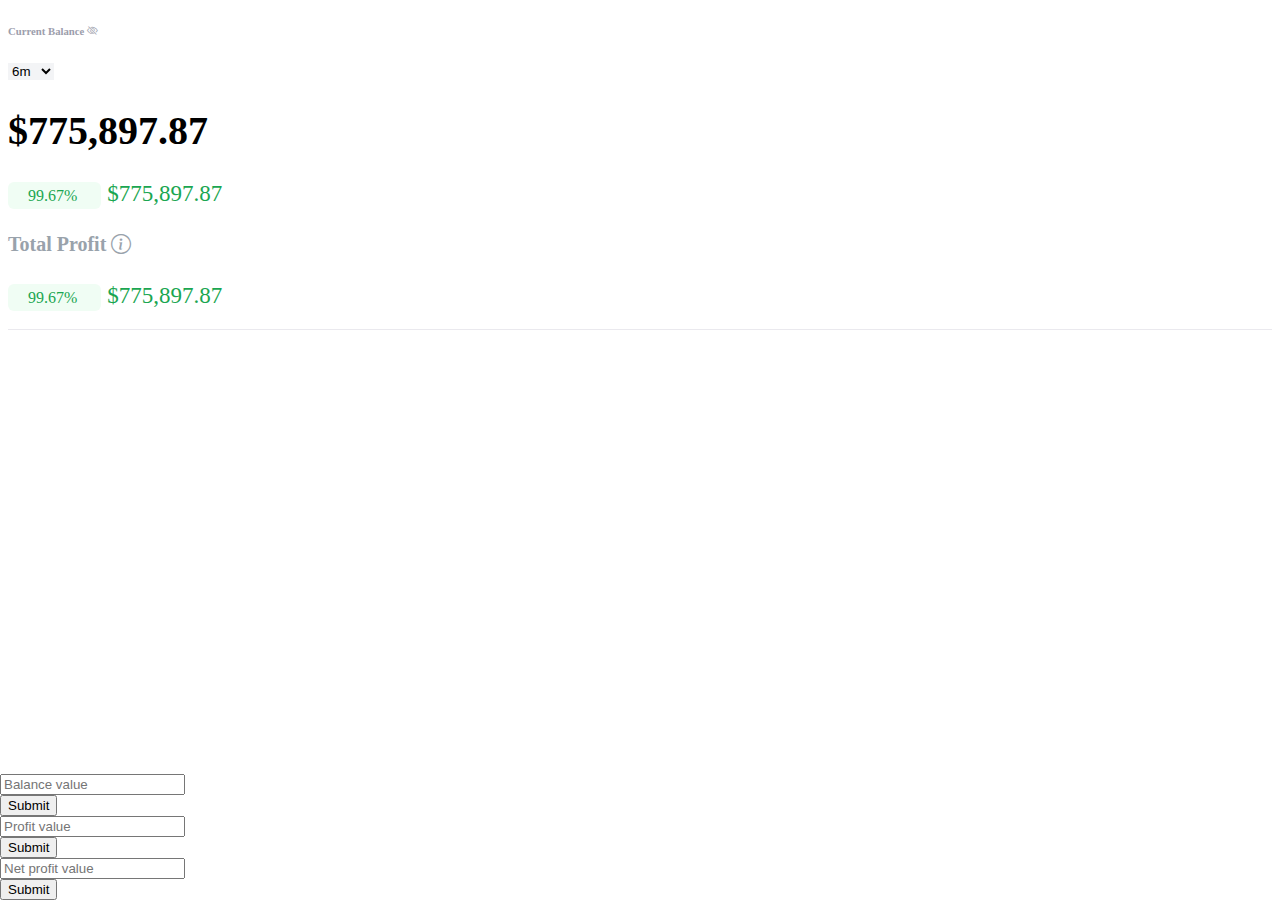
==== commit b5e46e9a: "demo form input" ====
--- a/demo.html
+++ b/demo.html
@@ -1,251 +1,150 @@
-<!DOCTYPE html>
-<html lang="en">
-
-<head>
-  <meta charset="UTF-8">
-  <meta http-equiv="X-UA-Compatible" content="IE=edge">
-  <meta name="viewport" content="width=device-width, initial-scale=1.0">
-  <title>Document</title>
-  <link rel="stylesheet" href="assets/css/bootstrap.min.css">
-  <link rel="stylesheet" href="assets/css/all.min.css">
-  <style>
-    .carousel-item {
-      height: 100vh;
-    }
-
-    .carousel-item img {
-      height: 100%;
-    }
-  </style>
-</head>
-
-<body>
-
-  <form class="col-5 col-md-9 mt-5 mx-auto">
-    <input type="text">
-    <input type="text" class="form-control form-control-lg" placeholder="username">
-    <p class="form-text">Input your username only</p>
-    <textarea placeholder="write description" rows="5" cols="100"></textarea>
-    <textarea class="form-control" placeholder="write description" rows="5"></textarea>
-    <select class="form-control">
-      <option>Apple</option>
-      <option>Pineapple</option>
-      <option>Mango</option>
-      <option>Bannana</option>
-    </select>
-    <input type="checkbox" class="form-check-input">
-    <div class="input-group mb-3">
-      <span class="input-group-text" id="basic-addon1">
-        <i class="fas fa-user"></i>
-      </span>
-      <input type="text" class="form-control" placeholder="Username" aria-label="Username"
-        aria-describedby="basic-addon1">
-    </div>
-    <div class="form-floating mb-3">
-      <input type="text" class="form-control" id="floatingInput" placeholder="name">
-      <label for="floatingInput">Name</label>
-    </div>
-  </form>
-
-  <div class="accordion" id="accordion">
-    <div class="accordion-item">
-      <h2 class="accordion-header">
-        <button class="accordion-button" type="button" data-bs-toggle="collapse" data-bs-target="#collapseOne"
-          aria-expanded="false" aria-controls="collapseOne">
-          Accordion Item #1
-        </button>
-      </h2>
-      <div id="collapseOne" class="accordion-collapse collapse" data-bs-parent="#accordionExample">
-        <div class="accordion-body">
-          <strong>This is the first item's accordion body.</strong> It is shown by default, until the collapse plugin
-          adds the appropriate classes that we use to style each element. These classes control the overall appearance,
-          as well as the showing and hiding via CSS transitions. You can modify any of this with custom CSS or
-          overriding our default variables. It's also worth noting that just about any HTML can go within the
-          <code>.accordion-body</code>, though the transition does limit overflow.
-          <strong>This is the first item's accordion body.</strong> It is shown by default, until the collapse plugin
-          adds the appropriate classes that we use to style each element. These classes control the overall appearance,
-          as well as the showing and hiding via CSS transitions. You can modify any of this with custom CSS or
-          overriding our default variables. It's also worth noting that just about any HTML can go within the
-          <code>.accordion-body</code>, though the transition does limit overflow.
-          <strong>This is the first item's accordion body.</strong> It is shown by default, until the collapse plugin
-          adds the appropriate classes that we use to style each element. These classes control the overall appearance,
-          as well as the showing and hiding via CSS transitions. You can modify any of this with custom CSS or
-          overriding our default variables. It's also worth noting that just about any HTML can go within the
-          <code>.accordion-body</code>, though the transition does limit overflow.
-          <strong>This is the first item's accordion body.</strong> It is shown by default, until the collapse plugin
-          adds the appropriate classes that we use to style each element. These classes control the overall appearance,
-          as well as the showing and hiding via CSS transitions. You can modify any of this with custom CSS or
-          overriding our default variables. It's also worth noting that just about any HTML can go within the
-          <code>.accordion-body</code>, though the transition does limit overflow.
-        </div>
-      </div>
-    </div>
-    <div class="accordion-item">
-      <h2 class="accordion-header">
-        <button class="accordion-button" type="button" data-bs-toggle="collapse" data-bs-target="#collapseTwo"
-          aria-expanded="false" aria-controls="collapseTwo">
-          Accordion Item #2
-        </button>
-      </h2>
-      <div id="collapseTwo" class="accordion-collapse collapse" data-bs-parent="#accordionExample">
-        <div class="accordion-body">
-          <strong>This is the first item's accordion body.</strong> It is shown by default, until the collapse plugin
-          adds the appropriate classes that we use to style each element. These classes control the overall appearance,
-          as well as the showing and hiding via CSS transitions. You can modify any of this with custom CSS or
-          overriding our default variables. It's also worth noting that just about any HTML can go within the
-          <code>.accordion-body</code>, though the transition does limit overflow.
-        </div>
-      </div>
-    </div>
-  </div>
-  <div class="col-3 mx-auto my-4 position-relative">
-    <i class="fa-2x fas fa-bell"></i>
-    <span class="position-absolute top-0 start-1 translate-middle badge rounded-pill bg-primary">
-      9
-    </span>
-  </div>
-
-  <div class="btn-group" role="group" aria-label="Basic example">
-    <button type="button" class="btn btn-primary">
-      <i class="fas fa-paper-plane"></i>
-    </button>
-    <button type="button" class="btn btn-primary">Submit Later</button>
-  </div>
-
-  <div class="card col-3 mx-auto">
-    <img src="assets/images/banner-2.png" class="card-img-top" alt="">
-    <h3 class="card-title">hello world</h3>
-    <div class="card-body">
-      Lorem ipsum, dolor sit amet consectetur adipisicing elit. Fugiat possimus minima quia cum iste laudantium ipsa
-      illum quo autem enim nesciunt porro, soluta nostrum dolores, aut voluptate accusamus eius maxime.
-    </div>
-  </div>
-
-  <div id="carouselExample" class="carousel slide">
-    <div class="carousel-indicators">
-      <button type="button" data-bs-target="#carouselExampleIndicators" data-bs-slide-to="0" class="active"
-        aria-current="true" aria-label="Slide 1"></button>
-      <button type="button" data-bs-target="#carouselExampleIndicators" data-bs-slide-to="1"
-        aria-label="Slide 2"></button>
-    </div>
-    <div class="carousel-inner">
-      <div class="carousel-item active">
-        <img src="assets/images/banner-2.png" class="d-block w-100" alt="...">
-        <div class="carousel-caption d-none d-md-block">
-          <h5>First slide label</h5>
-          <p>sdlmklsmdvmsldkl.</p>
-        </div>
-      </div>
-      <div class="carousel-item">
-        <img src="assets/images/banner.png" class="d-block w-100" alt="...">
-        <div class="carousel-caption d-none d-md-block">
-          <h5>First slide label</h5>
-          <p>Some representative placeholder content for the first slide.</p>
-        </div>
-      </div>
-    </div>
-    <button class="carousel-control-prev" type="button" data-bs-target="#carouselExample" data-bs-slide="prev">
-      <span class="carousel-control-prev-icon" aria-hidden="true"></span>
-      <span class="visually-hidden">Previous</span>
-    </button>
-    <button class="carousel-control-next" type="button" data-bs-target="#carouselExample" data-bs-slide="next">
-      <span class="carousel-control-next-icon" aria-hidden="true"></span>
-      <span class="visually-hidden">Next</span>
-    </button>
-  </div>
-
-  <div class="card col-md-6 col-12">
-    <div id="carouselExampleCaptions" class="carousel slide">
-      <div class="carousel-indicators">
-        <button type="button" data-bs-target="#carouselExampleCaptions" data-bs-slide-to="0" class="active"
-          aria-current="true" aria-label="Slide 1"></button>
-        <button type="button" data-bs-target="#carouselExampleCaptions" data-bs-slide-to="1"
-          aria-label="Slide 2"></button>
-        <button type="button" data-bs-target="#carouselExampleCaptions" data-bs-slide-to="2"
-          aria-label="Slide 3"></button>
-      </div>
-      <div class="carousel-inner">
-        <div class="carousel-item active">
-          <img src="assets/images/pexels-robin-stickel-70497.jpg" class="d-block w-100" alt="...">
-          <div class="carousel-caption d-none d-md-block">
-            <h5>First Food Option</h5>
-            <p>Some representative placeholder content for the first slide.</p>
-          </div>
-        </div>
-        <div class="carousel-item">
-          <img src="assets/images/pexels-ella-olsson-1640772.jpg" class="d-block w-100" alt="...">
-          <div class="carousel-caption d-none d-md-block">
-            <h5>Second Food Option</h5>
-            <p>Some representative placeholder content for the second slide.</p>
-          </div>
-        </div>
-        <div class="carousel-item">
-          <img src="assets/images/pexels-rajesh-tp-1624487.jpg" class="d-block w-100" alt="...">
-          <div class="carousel-caption d-none d-md-block">
-            <h5>Third Food Option</h5>
-            <p>Some representative placeholder content for the third slide.</p>
-          </div>
-        </div>
-      </div>
-      <button class="carousel-control-prev" type="button" data-bs-target="#carouselExampleCaptions"
-        data-bs-slide="prev">
-        <span class="carousel-control-prev-icon" aria-hidden="true"></span>
-        <span class="visually-hidden">Previous</span>
-      </button>
-      <button class="carousel-control-next" type="button" data-bs-target="#carouselExampleCaptions"
-        data-bs-slide="next">
-        <span class="carousel-control-next-icon" aria-hidden="true"></span>
-        <span class="visually-hidden">Next</span>
-      </button>
-    </div>
-    <div class="card-body">
-      <h4 class="card-title">Food Options</h4>
-    </div>
-  </div>
-
-  <!-- Button trigger modal -->
-  <button type="button" class="btn btn-primary" data-bs-toggle="modal" data-bs-target="#exampleModal">
-    Launch demo modal
-  </button>
-
-  <!-- Modal -->
-  <div class="modal fade" id="exampleModal" tabindex="-1" aria-labelledby="exampleModalLabel" aria-hidden="true">
-    <div class="modal-dialog">
-      <div class="modal-content">
-        <div class="modal-header">
-          <h1 class="modal-title fs-5" id="exampleModalLabel">Modal title</h1>
-          <button type="button" class="btn-close" data-bs-dismiss="modal" aria-label="Close"></button>
-        </div>
-        <div class="modal-body">
-          ...
-        </div>
-        <div class="modal-footer">
-          <button type="button" class="btn btn-secondary" data-bs-dismiss="modal">Close</button>
-          <button type="button" class="btn btn-primary">Save changes</button>
-        </div>
-      </div>
-    </div>
-  </div>
-
-  <div>
-    <button class="btn btn-primary" type="button" data-bs-toggle="collapse" data-bs-target="#collapseExample"
-      aria-expanded="false" aria-controls="collapseExample">
-      Button with data-bs-target
-    </button>
-  </div>
-  <div class="collapse" id="collapseExample">
-    <div class="card card-body">
-      Some placeholder content for the collapse component. This panel is hidden by default but revealed when the user
-      activates the relevant trigger.
-    </div>
-  </div>
-
-  <p class="col-12 p-0 border">
-    dsklkslvnksdnksdnknasdkvnklsn lsdkl dfkl
-  </p>
-
-  <script src="assets/js/all.min.js"></script>
-  <script src="assets/js/bootstrap.min.js"></script>
-</body>
-
+<!DOCTYPE html>
+<html lang="en">
+<head>
+  <meta charset="UTF-8">
+  <meta name="viewport" content="width=device-width, initial-scale=1.0">
+  <title>Document</title>
+  <link href="https://cdn.jsdelivr.net/npm/bootstrap@5.3.2/dist/css/bootstrap.min.css" rel="stylesheet" integrity="sha384-T3c6CoIi6uLrA9TneNEoa7RxnatzjcDSCmG1MXxSR1GAsXEV/Dwwykc2MPK8M2HN" crossorigin="anonymous">
+  <link rel="stylesheet" href="https://cdn.jsdelivr.net/npm/bootstrap-icons@1.11.2/font/bootstrap-icons.min.css">
+
+  <style>
+    /* card */
+    .card {
+      border: 0;
+      border-radius: 0px;
+    }
+
+    /* card header */
+    .card-header {
+      background-color: transparent;
+      border-bottom: 0;
+      padding: 0;
+    }
+    .card-header h6 {
+      color: #9c9eac;
+    }
+    .card-select .form-select {
+      background-color:  #f3f4f6; /**/
+      border: 0;
+    }
+
+    /* card body */
+    .card-body {
+      padding: 0;
+    }
+    .card-body h1 {
+      font-size: 40px;
+    }
+    .profit-percentage {
+      background-color: #f0fdf4;
+      padding: 5px 20px;
+      border-radius: 6px;
+      margin-right: 6px;
+    }
+    .profit-price {
+      font-size: 23px;
+    }
+    .profit-percentage, .profit-price {
+      color: #1aa651;
+    }
+
+    /* card footer */
+    .card-footer {
+      background-color: transparent;
+      border-top: none;
+      border-bottom: 1.2px solid #eae9ee;
+      border-radius: 0px !important;
+      padding-bottom: 20px;
+    }
+    .card-footer h4 {
+    font-size: 20px;
+      color: #99a2ab;
+    }
+
+    .display-bottom {
+      position: absolute;
+      bottom: 0;
+      left: 0;
+    }
+  </style>
+
+</head>
+<body>
+  <main class="col-12 d-flex justify-content-center p-4">
+    <!-- card -->
+    <div class="col-12 col-md-5 card">
+      <!-- card header -->
+      <div class="col-12 d-flex justify-content-between align-items-center card-header">
+        <h6>Current Balance <i class="bi bi-eye-slash"></i></h6>
+        <div class="card-select">
+          <select class="form-select" aria-label="Default select example">
+            <option selected>6m</option>
+            <option value="1">12m</option>
+            <option value="2">24m</option>
+            <option value="3">48m</option>
+          </select>
+        </div>
+      </div>
+
+      <!-- card body -->
+      <div class="col-12 card-body">
+        <!-- balance -->
+        <h1 class="col-12" id="balance">$775,897.87</h1>
+        <div class="d-flex align-items-center profit">
+          <span class="d-flex profit-percentage">
+            99.67%
+          </span>
+          <!-- profit -->
+          <span class="d-flex profit-price" id="profit">$775,897.87</span>
+        </div>
+      </div>
+
+      <!-- card footer -->
+      <div class="col-12 d-flex justify-content-between mt-3 card-footer">
+        <h4>Total Profit <i class="bi bi-info-circle"></i></h4>
+        <div class="d-flex align-items-center profit">
+          <span class="d-flex profit-percentage">
+            99.67%
+          </span>
+          <!-- net profit -->
+          <span class="d-flex profit-price" id="netProfit">$775,897.87</span>
+        </div>
+      </div>
+
+    </div>
+    <div class="display-bottom px-3 col-12">
+      <div class="row justify-content-center">
+        <form class="col-12 col-md-4" id="balanceForm">
+          <div class="col-12 mb-3 d-flex justify-content-between">
+            <input class="form-control" type="text" placeholder="Balance value" name="balance" required>
+            <div class="d-flex justify-content-center px-2">
+              <button type="submit" class="btn btn-primary btn-lg">Submit</button>
+            </div>
+          </div>
+        </form>
+        
+        <form class="col-12 col-md-4" id="profitForm">
+          <div class="col-12 mb-3 d-flex justify-content-between">
+            <input class="form-control" type="text" placeholder="Profit value" name="profit" required>
+            <div class="d-flex justify-content-center px-2">
+              <button type="submit" class="btn btn-primary btn-lg">Submit</button>
+            </div>
+          </div>
+        </form>
+        
+        <form class="col-12 col-md-4" id="netProfitForm">
+          <div class="col-12 mb-3 d-flex justify-content-between">
+            <input class="form-control" type="text" placeholder="Net profit value" name="netProfit" required>
+            <div class="d-flex justify-content-center px-2">
+              <button type="submit" class="btn btn-primary btn-lg">Submit</button>
+            </div>
+          </div>
+        </form>
+      </div>
+    </div>
+  </main>
+  
+  <script src="https://cdn.jsdelivr.net/npm/bootstrap@5.3.2/dist/js/bootstrap.bundle.min.js" integrity="sha384-C6RzsynM9kWDrMNeT87bh95OGNyZPhcTNXj1NW7RuBCsyN/o0jlpcV8Qyq46cDfL" crossorigin="anonymous"></script>
+  <script src="assets/js/app.js" defer></script>
+</body>
 </html>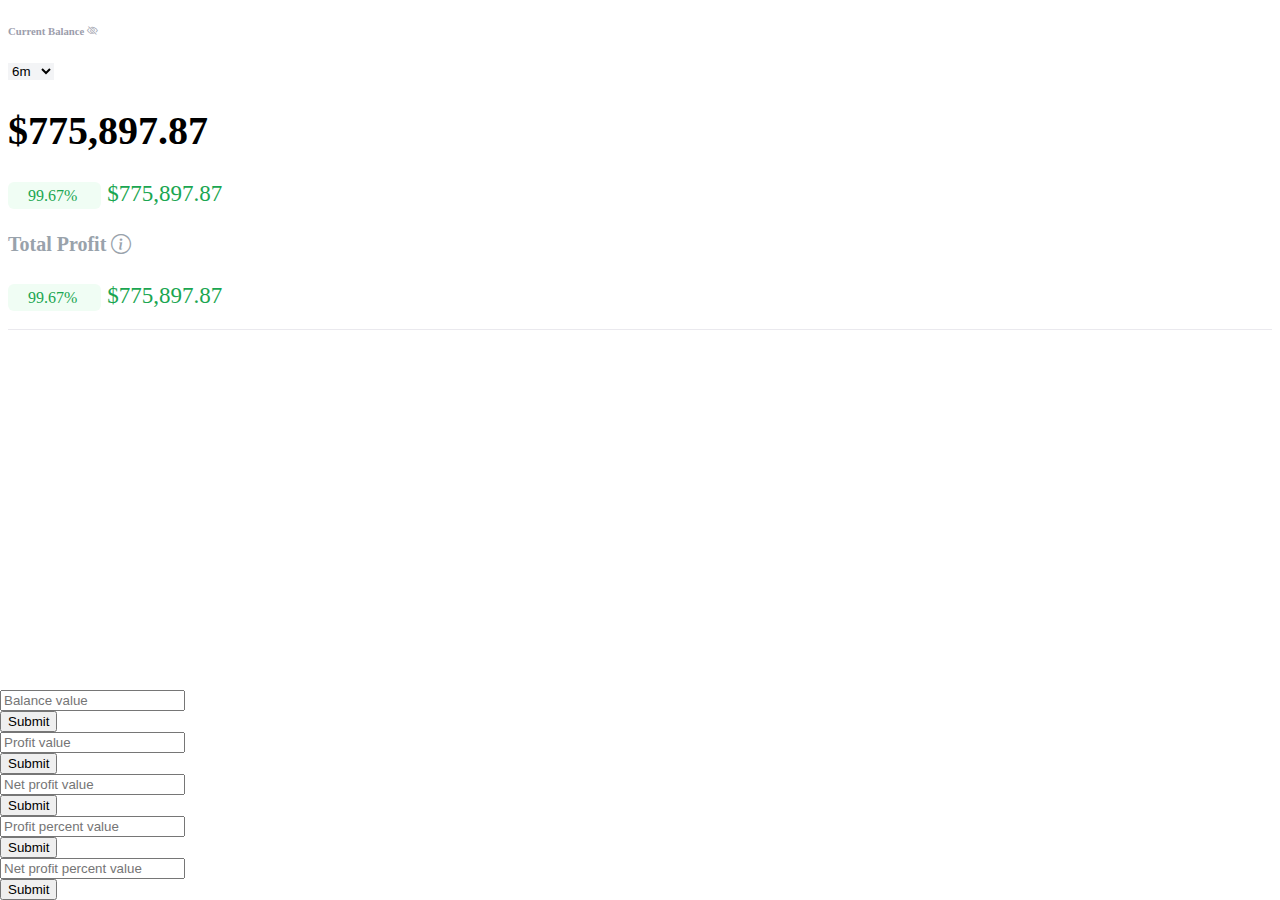
==== commit ec539201: "added edit form to update percent value" ====
--- a/demo.html
+++ b/demo.html
@@ -91,7 +91,7 @@
         <!-- balance -->
         <h1 class="col-12" id="balance">$775,897.87</h1>
         <div class="d-flex align-items-center profit">
-          <span class="d-flex profit-percentage">
+          <span class="d-flex profit-percentage" id="profitPercent">
             99.67%
           </span>
           <!-- profit -->
@@ -100,14 +100,16 @@
       </div>
 
       <!-- card footer -->
-      <div class="col-12 d-flex justify-content-between mt-3 card-footer">
-        <h4>Total Profit <i class="bi bi-info-circle"></i></h4>
-        <div class="d-flex align-items-center profit">
-          <span class="d-flex profit-percentage">
-            99.67%
-          </span>
-          <!-- net profit -->
-          <span class="d-flex profit-price" id="netProfit">$775,897.87</span>
+      <div class="col-12 d-flex mt-3 card-footer">
+        <div class="row justify-content-between">
+          <h4 class="col-md col-12">Total Profit <i class="bi bi-info-circle"></i></h4>
+          <div class="col-md col-12 d-flex align-items-center profit">
+            <span class="d-flex profit-percentage" id="netProfitPercent">
+              99.67%
+            </span>
+            <!-- net profit -->
+            <span class="d-flex profit-price" id="netProfit">$775,897.87</span>
+          </div>
         </div>
       </div>
 
@@ -140,6 +142,24 @@
             </div>
           </div>
         </form>
+
+        <form class="col-12 col-md-4" id="profitPercentForm">
+          <div class="col-12 mb-3 d-flex justify-content-between">
+            <input class="form-control" type="text" placeholder="Profit percent value" name="profitPercent" required>
+            <div class="d-flex justify-content-center px-2">
+              <button type="submit" class="btn btn-primary btn-lg">Submit</button>
+            </div>
+          </div>
+        </form>
+
+        <form class="col-12 col-md-4" id="netProfitPercentForm">
+          <div class="col-12 mb-3 d-flex justify-content-between">
+            <input class="form-control" type="text" placeholder="Net profit percent value" name="netProfitPercent" required>
+            <div class="d-flex justify-content-center px-2">
+              <button type="submit" class="btn btn-primary btn-lg">Submit</button>
+            </div>
+          </div>
+        </form>
       </div>
     </div>
   </main>
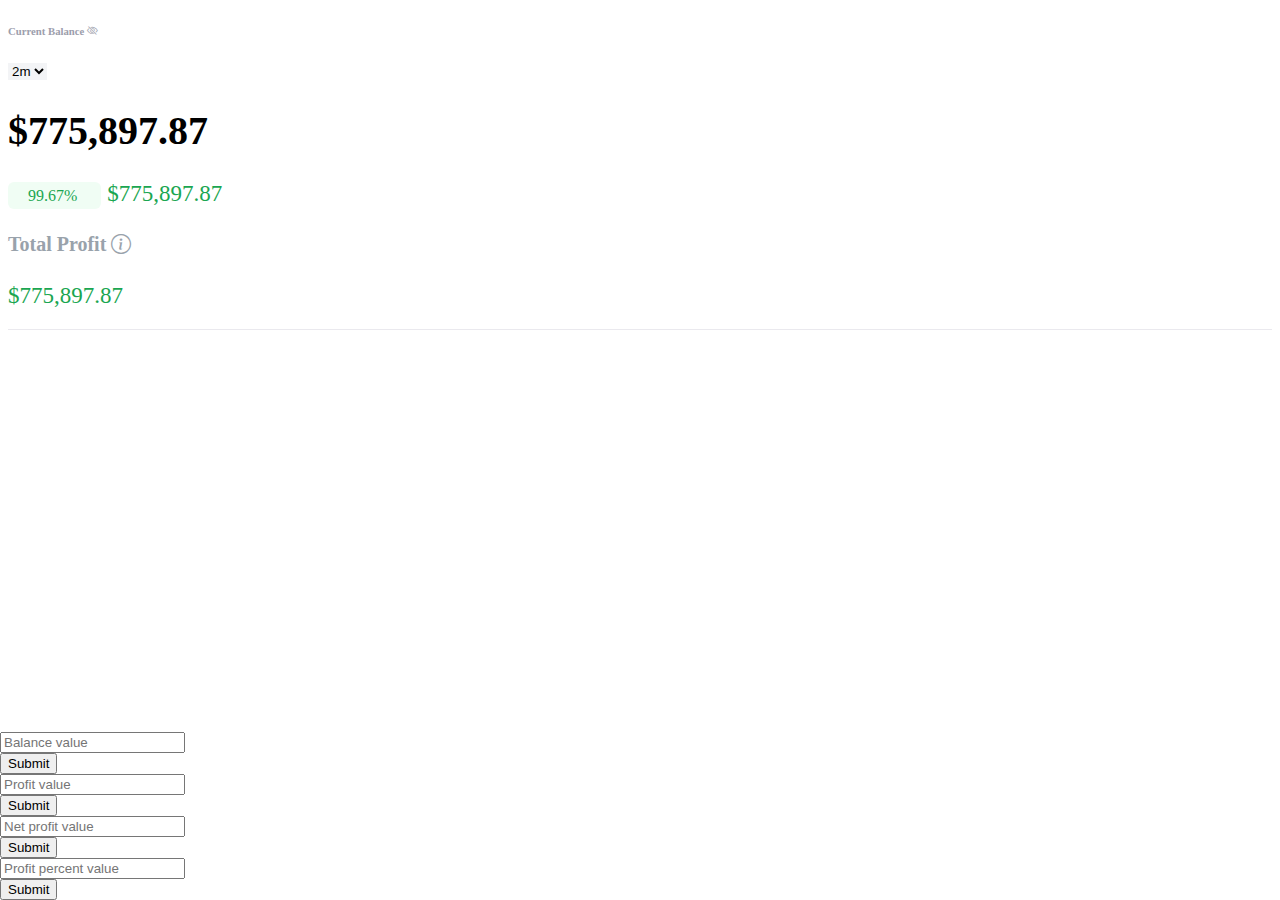
==== commit b3862367: "removed the total profit percent value" ====
--- a/demo.html
+++ b/demo.html
@@ -78,10 +78,10 @@
         <h6>Current Balance <i class="bi bi-eye-slash"></i></h6>
         <div class="card-select">
           <select class="form-select" aria-label="Default select example">
-            <option selected>6m</option>
-            <option value="1">12m</option>
-            <option value="2">24m</option>
-            <option value="3">48m</option>
+            <option selected>2m</option>
+            <option value="1">2m</option>
+            <option value="2">3m</option>
+            <option value="3">6m</option>
           </select>
         </div>
       </div>
@@ -104,9 +104,9 @@
         <div class="row justify-content-between">
           <h4 class="col-md col-12">Total Profit <i class="bi bi-info-circle"></i></h4>
           <div class="col-md col-12 d-flex align-items-center profit">
-            <span class="d-flex profit-percentage" id="netProfitPercent">
+            <!-- <span class="d-flex profit-percentage" id="netProfitPercent">
               99.67%
-            </span>
+            </span> -->
             <!-- net profit -->
             <span class="d-flex profit-price" id="netProfit">$775,897.87</span>
           </div>
@@ -152,14 +152,14 @@
           </div>
         </form>
 
-        <form class="col-12 col-md-4" id="netProfitPercentForm">
+        <!-- <form class="col-12 col-md-4" id="netProfitPercentForm">
           <div class="col-12 mb-3 d-flex justify-content-between">
             <input class="form-control" type="text" placeholder="Net profit percent value" name="netProfitPercent" required>
             <div class="d-flex justify-content-center px-2">
               <button type="submit" class="btn btn-primary btn-lg">Submit</button>
             </div>
           </div>
-        </form>
+        </form> -->
       </div>
     </div>
   </main>
